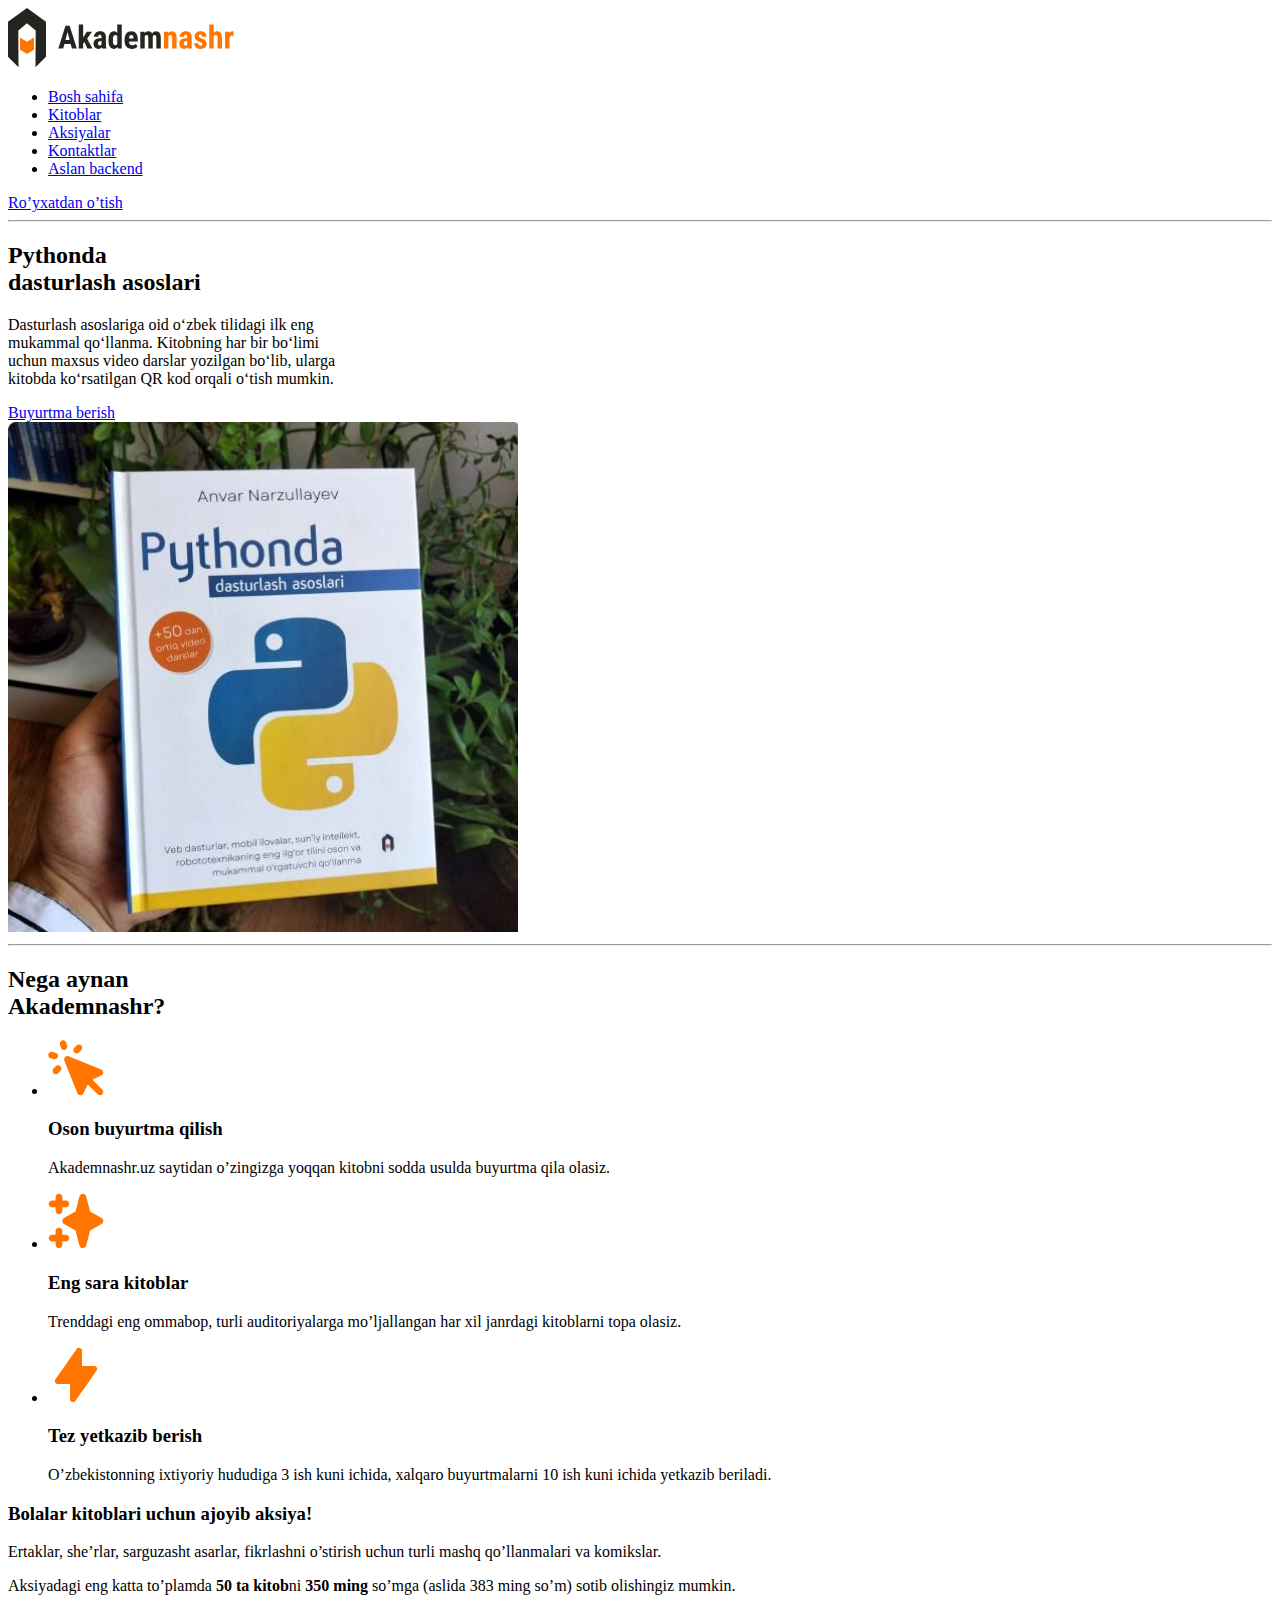
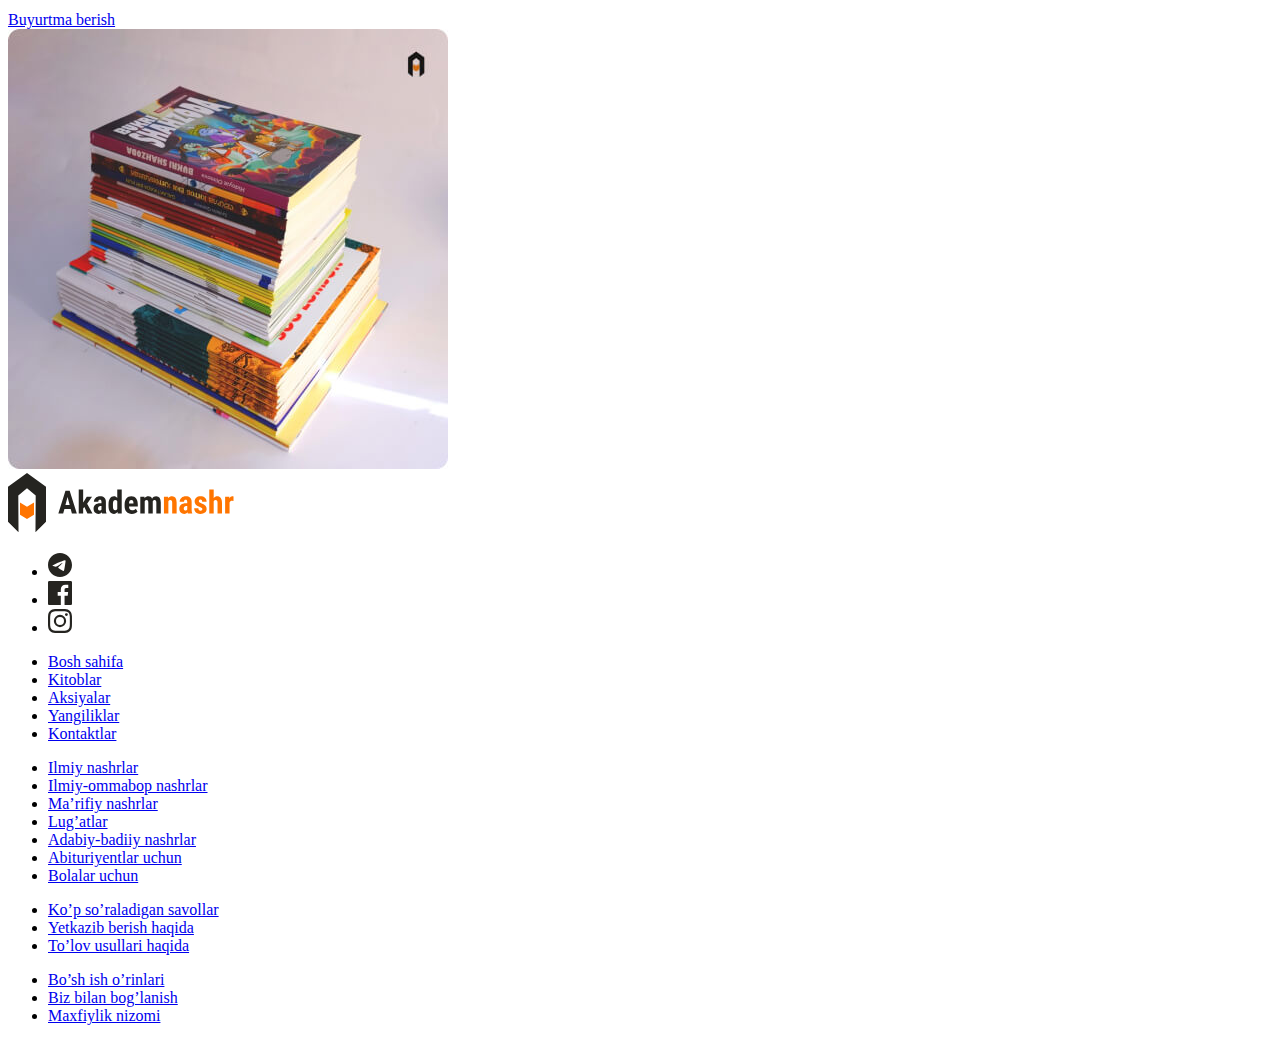
==== index.html @ b96b173d "Update index.html" ====
<!DOCTYPE html>
<html lang="en">

<head>
    <meta charset="utf-8">
    <meta name="viewport" content="width=device-width, initial-scale=1.0">
    <title>Akadem Nashr sayt</title>
</head>

<body>
    <!-- SITE HEADER -->
    <header>
        <a href="index.html">
            <img src="img/logo.svg" alt="Akadem nashr logosi" width="227" height="60">
            <!-- AKADEM NASHR LOGO RASMI -->
        </a>
        <nav>
            <ul>
                <li><a href="#">Bosh sahifa</a></li>
                <li><a href="#">Kitoblar</a></li>
                <li><a href="#">Aksiyalar</a></li>
                <li><a href="#">Kontaktlar</a></li>
                 <li><a href="#">Aslan backend</a></li>
            </ul>
        </nav>
        <a href="#">Ro’yxatdan o’tish</a>

        <hr>
    </header>

    <main>
        <section>
            <!-- HERO -->
            <div>
                <h2>Pythonda <br>dasturlash asoslari</h2>
                <p>
                    Dasturlash asoslariga oid o‘zbek tilidagi ilk eng <br>
                    mukammal qo‘llanma. Kitobning har bir bo‘limi <br>
                    uchun maxsus video darslar yozilgan bo‘lib, ularga <br>
                    kitobda ko‘rsatilgan QR kod orqali o‘tish mumkin.
                </p>
                <a href="#">Buyurtma berish</a>
            </div>

            <!-- PYTHON BO'YICHA KITOB RASMI -->
            <img src="./img/python-book.jpg" alt="Qo'lda ushlab turilgan python dasturlash kitobi" width="510"
                height="510" srcset="./img/python-book.jpg 1x, ./img/python-book@2x.jpg 2x">
        </section>
        <section>
            <!-- FEATURES -->
            <hr>
            <h2>Nega aynan <br>Akademnashr?</h2>
            <ul>
                <li>
                    <!-- FEATURES RASMI -->
                    <img src="./img/Icon.svg" alt="" width="56" height="56">
                    <h3>Oson buyurtma qilish</h3>
                    <p>
                        Akademnashr.uz saytidan o’zingizga yoqqan kitobni sodda usulda
                        buyurtma qila olasiz.
                    </p>
                </li>
                <li>
                    <!-- FEATURES RASMI -->
                    <img src="./img/Icon-1.svg" alt="" width="56" height="56">
                    <h3>Eng sara kitoblar</h3>
                    <p>
                        Trenddagi eng ommabop, turli auditoriyalarga mo’ljallangan har xil
                        janrdagi kitoblarni topa olasiz.
                    </p>
                </li>
                <li>
                    <!-- FEATURES RASMI -->
                    <img src="./img/Icon-2.svg" alt="" width="56" height="56">
                    <h3>Tez yetkazib berish</h3>
                    <p>
                        O’zbekistonning ixtiyoriy hududiga 3 ish kuni ichida, xalqaro
                        buyurtmalarni 10 ish kuni ichida yetkazib beriladi.
                    </p>
                </li>
            </ul>
        </section>

        <section>
            <div>
                <!-- AKSIYA -->
                <h3>Bolalar kitoblari uchun ajoyib aksiya!</h3>
                <p>
                    Ertaklar, she’rlar, sarguzasht asarlar, fikrlashni o’stirish uchun
                    turli mashq qo’llanmalari va komikslar.
                </p>
                <p>
                    Aksiyadagi eng katta to’plamda <strong>50 ta kitob</strong>ni
                    <strong>350 ming</strong> so’mga (aslida 383 ming so’m) sotib
                    olishingiz mumkin.
                </p>
                <a href="#">Buyurtma berish</a>
            </div>
            <!-- AKSIYADAGI KITOBLAR TO'PLAMI RASMI -->
            <img src="img/sale-img.jpg" alt="Kitoblar" width="440" height="440"
                srcset="img/sale-img.jpg 1x, img/sale-img@2x.jpg 2x">
        </section>
    </main>

    <footer>
        <!-- SITE FOOTER -->
        <div>
            <a href="index.html">
                <!-- AKADEMNASHR LOGO RASMI -->
                <img src="img/logo.svg" alt="logo" width="227" height="60">
            </a>
            <ul>
                <!-- IJTIMOIY TARMOQLAR -->
                <li>
                    <a href="https://t.me/Akademnashr" target="_blank"><svg xmlns="http://www.w3.org/2000/svg"
                            width="24" height="24" fill="none">
                            <path fill="#252420" d="M12 0C5.376 0 0 5.376 0 12s5.376 12 12 12 12-5.376 12-12S18.624 0 12 0Zm5.568 8.16c-.18 1.896-.96 6.504-1.356 8.628-.168.9-.504 1.2-.816 1.236-.696.06-1.224-.456-1.896-.9-1.056-.696-1.656-1.128-2.676-1.8-1.188-.78-.42-1.212.264-1.908.18-.18 3.252-2.976 3.312-3.228a.24.24 0 0 0-.06-.216c-.072-.06-.168-.036-.252-.024-.108.024-1.788 1.14-5.064 3.348-.48.324-.912.492-1.296.48-.432-.012-1.248-.24-1.86-.444-.756-.24-1.344-.372-1.296-.792.024-.216.324-.432.888-.66 3.504-1.524 5.832-2.532 6.996-3.012 3.336-1.392 4.02-1.632 4.476-1.632.096 0
                 .324.024.468.144.12.096.156.228.168.324-.012.072.012.288 0 .456Z" />
                        </svg></a>
                </li>
                <li>
                    <a href="https://www.facebook.com/Akademnashr" target="_blank"><svg
                            xmlns="http://www.w3.org/2000/svg" width="24" height="24" fill="none">
                            <path fill="#252420"
                                d="M22.675 0H1.325C.593 0 0 .593 0 1.325v21.351C0 23.407.593 24 1.325 24H12.82v-9.294H9.692v-3.622h3.128V8.413c0-3.1 1.893-4.788 4.659-4.788 1.325 0 2.463.099 2.795.143v3.24l-1.918.001c-1.504 0-1.795.715-1.795 1.763v2.313h3.587l-.467 3.622h-3.12V24h6.116c.73 0 1.323-.593 1.323-1.325V1.325C24 .593 23.407 0 22.675 0Z" />
                        </svg></a>
                </li>
                <li>
                    <a href="https://www.instagram.com/Akademnashr/?hl=en" target="_blank"><svg
                            xmlns="http://www.w3.org/2000/svg" width="24" height="24" fill="none">
                            <path fill="#252420" fill-rule="evenodd"
                                d="M12 0C8.741 0 8.333.014 7.053.072 2.695.272.273 2.69.073 7.052.014 8.333 0 8.741 0 12c0 3.259.014 3.668.072 4.948.2 4.358 2.618 6.78 6.98 6.98C8.333 23.986 8.741 24 12 24c3.259 0 3.668-.014 4.948-.072 4.354-.2 6.782-2.618 6.979-6.98.059-1.28.073-1.689.073-4.948 0-3.259-.014-3.667-.072-4.947-.196-4.354-2.617-6.78-6.979-6.98C15.668.014 15.259 0 12 0Zm0 2.163c3.204 0 3.584.012 4.85.07 3.252.148 4.771 1.691 4.919 4.919.058 1.265.069 1.645.069 4.849 0 3.205-.012 3.584-.069 4.849-.149 3.225-1.664 4.771-4.919 4.919-1.266.058-1.644.07-4.85.07-3.204 0-3.584-.012-4.849-.07-3.26-.149-4.771-1.699-4.919-4.92-.058-1.265-.07-1.644-.07-4.849 0-3.204.013-3.583.07-4.849.149-3.227 1.664-4.771 4.919-4.919 1.266-.057 1.645-.069 4.849-.069ZM5.838 12a6.162 6.162 0 1 1 12.324 0 6.162 6.162 0 0 1-12.324 0ZM12 16a4 4 0 1 1 0-8 4 4 0 0 1 0 8Zm4.965-10.405a1.44 1.44 0 1 1 2.881.001 1.44 1.44 0 0 1-2.881-.001Z"
                                clip-rule="evenodd" />
                        </svg></a>
                </li>
            </ul>
        </div>
        <!-- LINKLAR -->
        <div>
            <ul>
                <li><a href="#">Bosh sahifa</a></li>
                <li><a href="#">Kitoblar</a></li>
                <li><a href="#">Aksiyalar</a></li>
                <li><a href="#">Yangiliklar</a></li>
                <li><a href="#">Kontaktlar</a></li>
            </ul>
            <ul>
                <li><a href="#">Ilmiy nashrlar</a></li>
                <li><a href="#">Ilmiy-ommabop nashrlar</a></li>
                <li><a href="#">Ma’rifiy nashrlar</a></li>
                <li><a href="#">Lug’atlar</a></li>
                <li><a href="#">Adabiy-badiiy nashrlar</a></li>
                <li><a href="#">Abituriyentlar uchun</a></li>
                <li><a href="#">Bolalar uchun</a></li>
            </ul>
            <ul>
                <li><a href="#">Ko’p so’raladigan savollar</a></li>
                <li><a href="#">Yetkazib berish haqida</a></li>
                <li><a href="#">To’lov usullari haqida</a></li>
            </ul>
            <ul>
                <li><a href="#">Bo’sh ish o’rinlari</a></li>
                <li><a href="#">Biz bilan bog’lanish</a></li>
                <li><a href="#">Maxfiylik nizomi</a></li>
            </ul>
        </div>
    </footer>
</body>

</html>
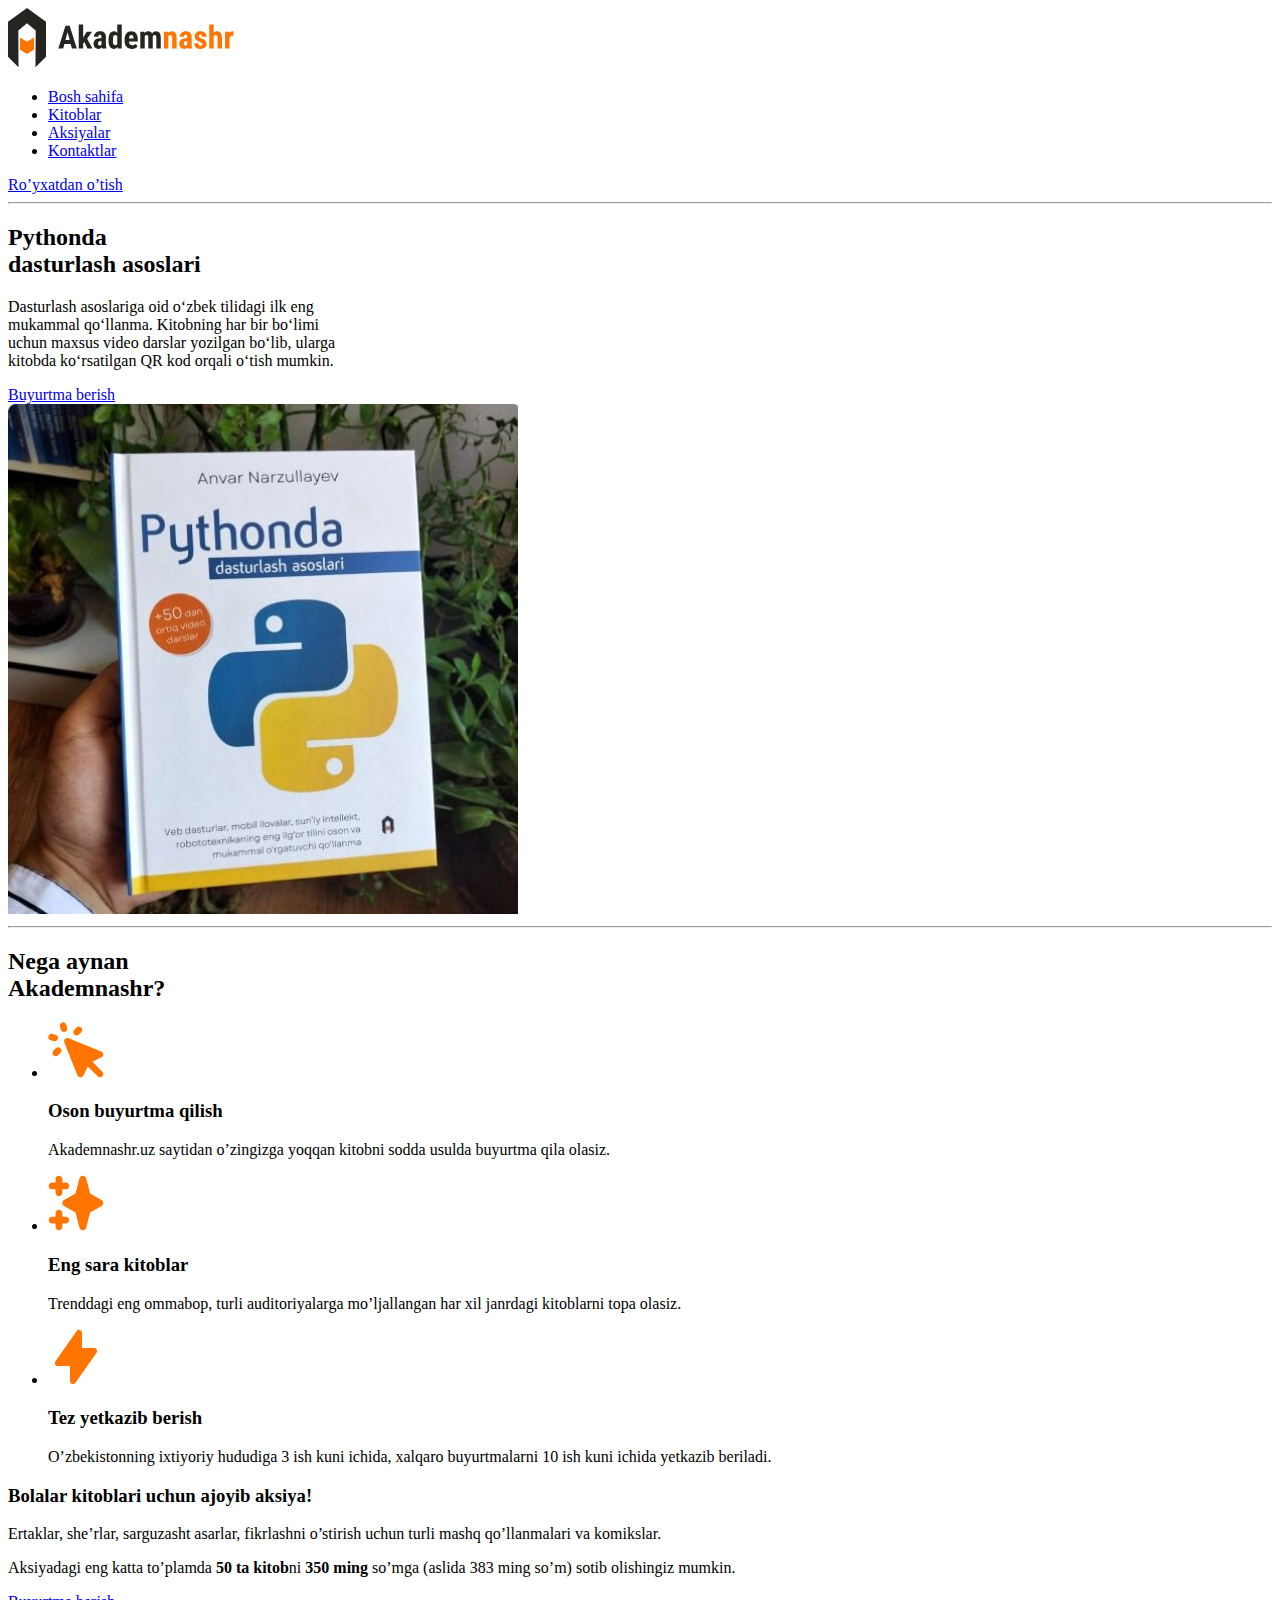
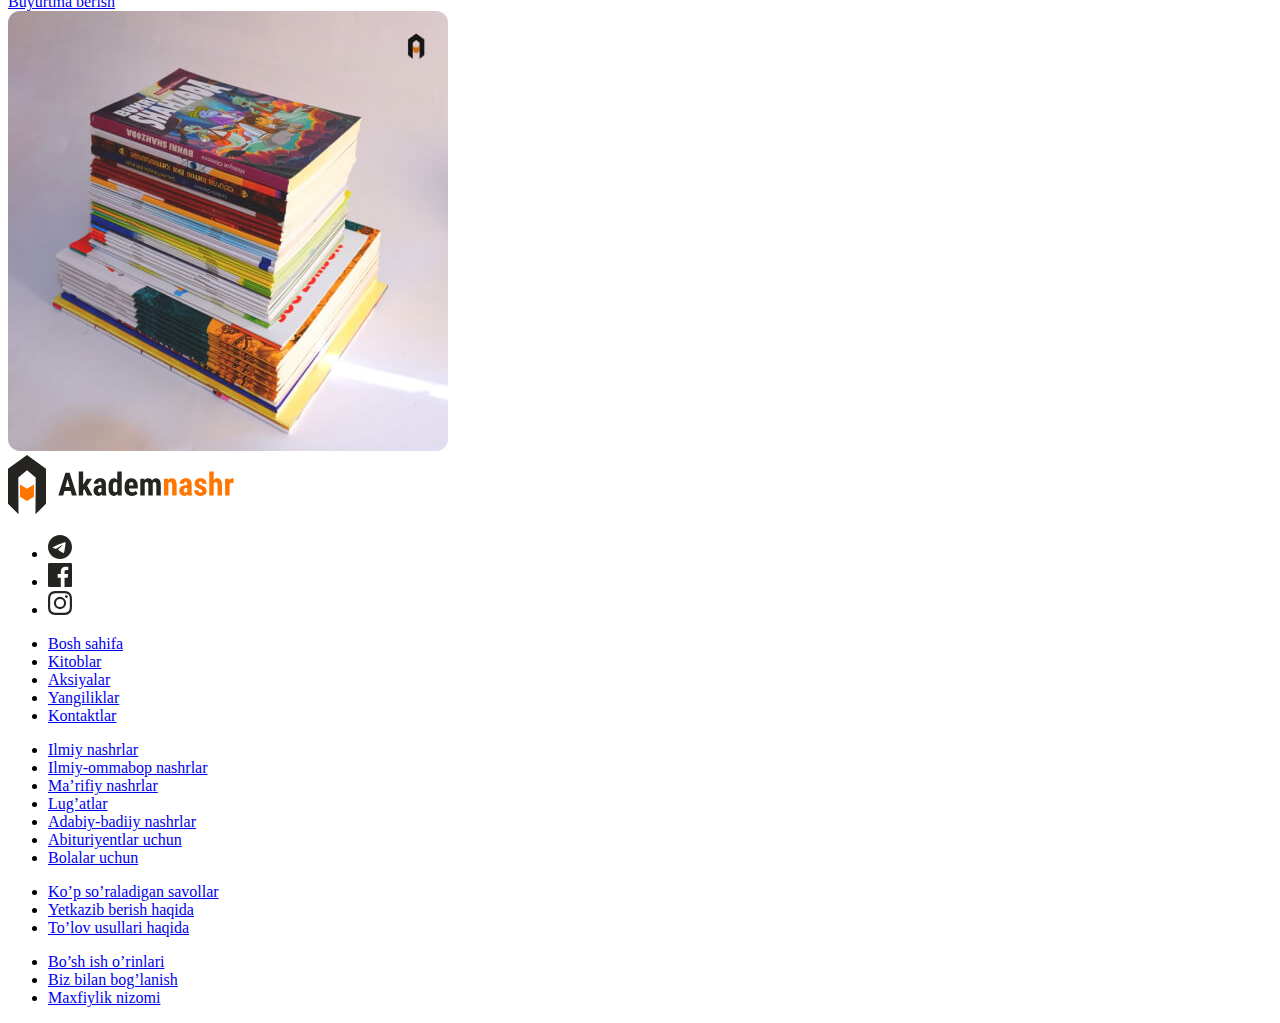
==== commit 7321e8e0: "Update index.html" ====
--- a/index.html
+++ b/index.html
@@ -20,7 +20,6 @@
                 <li><a href="#">Kitoblar</a></li>
                 <li><a href="#">Aksiyalar</a></li>
                 <li><a href="#">Kontaktlar</a></li>
-                 <li><a href="#">Aslan backend</a></li>
             </ul>
         </nav>
         <a href="#">Ro’yxatdan o’tish</a>
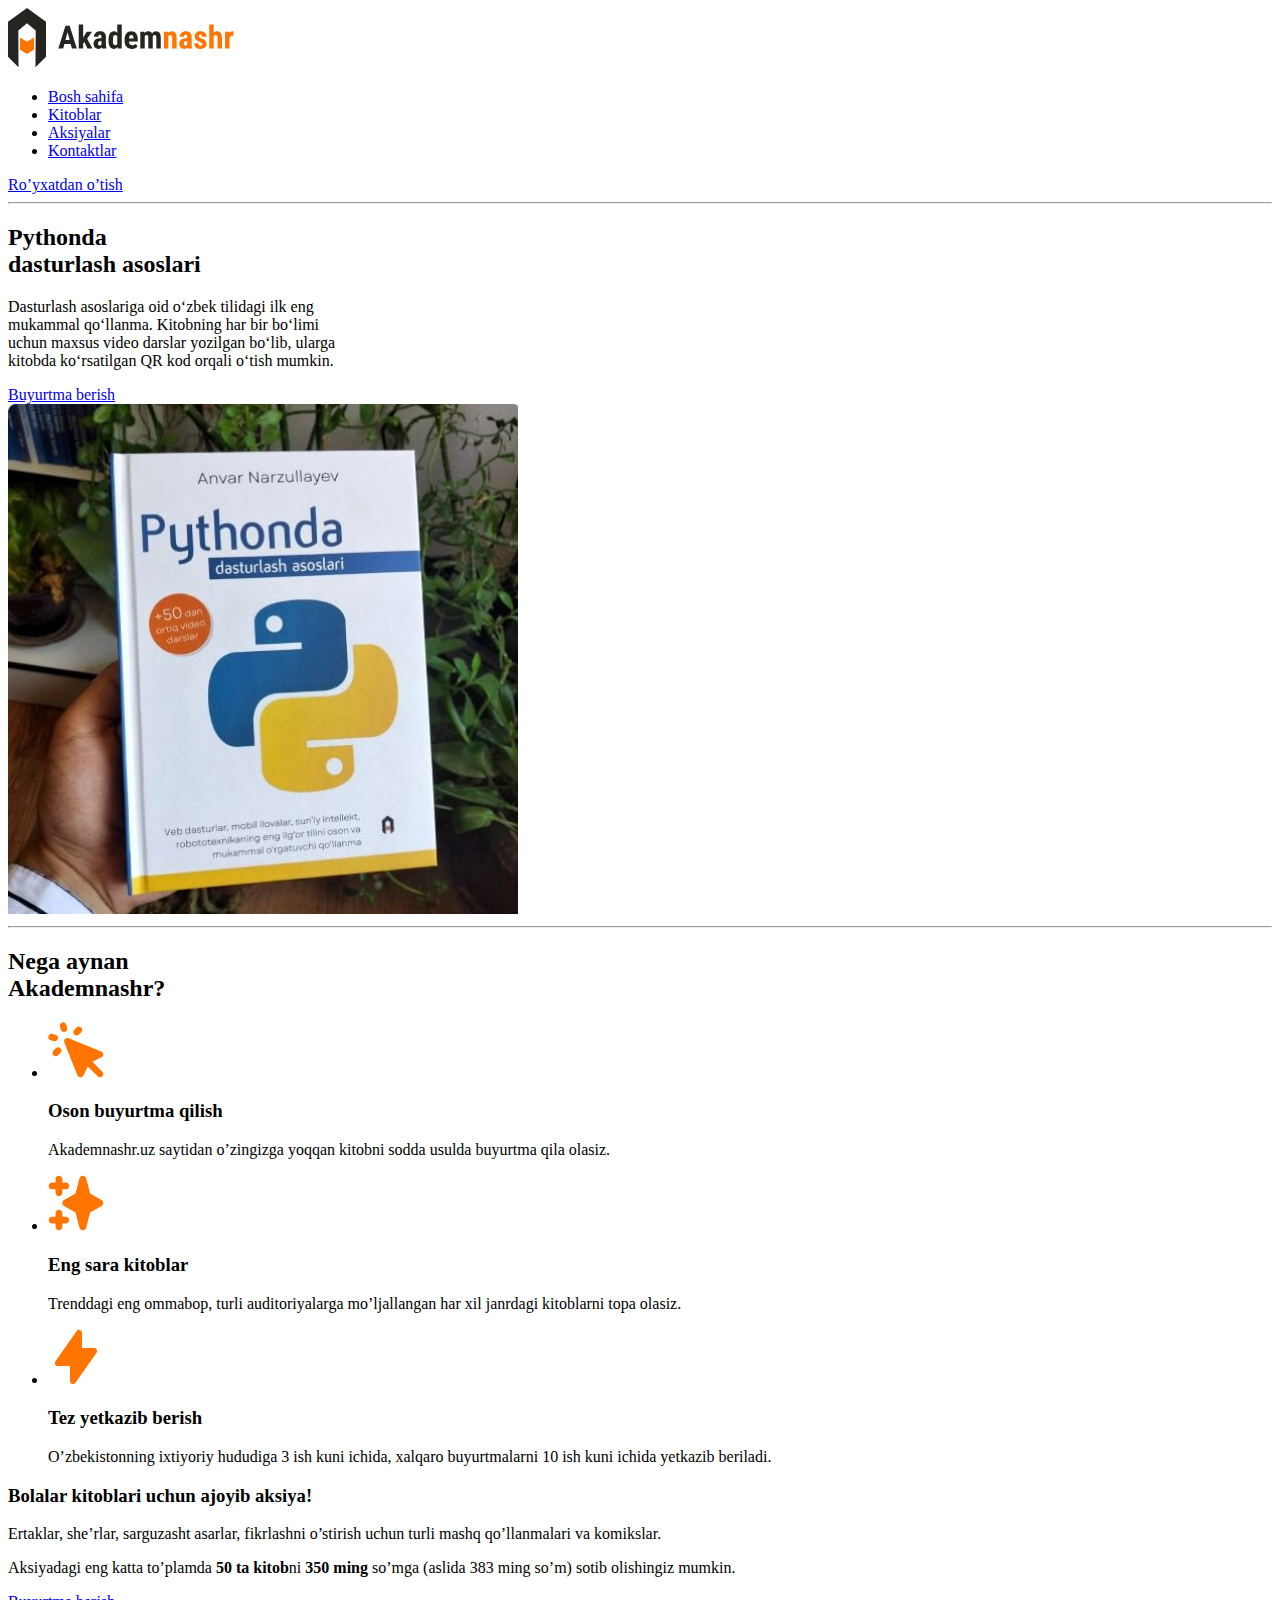
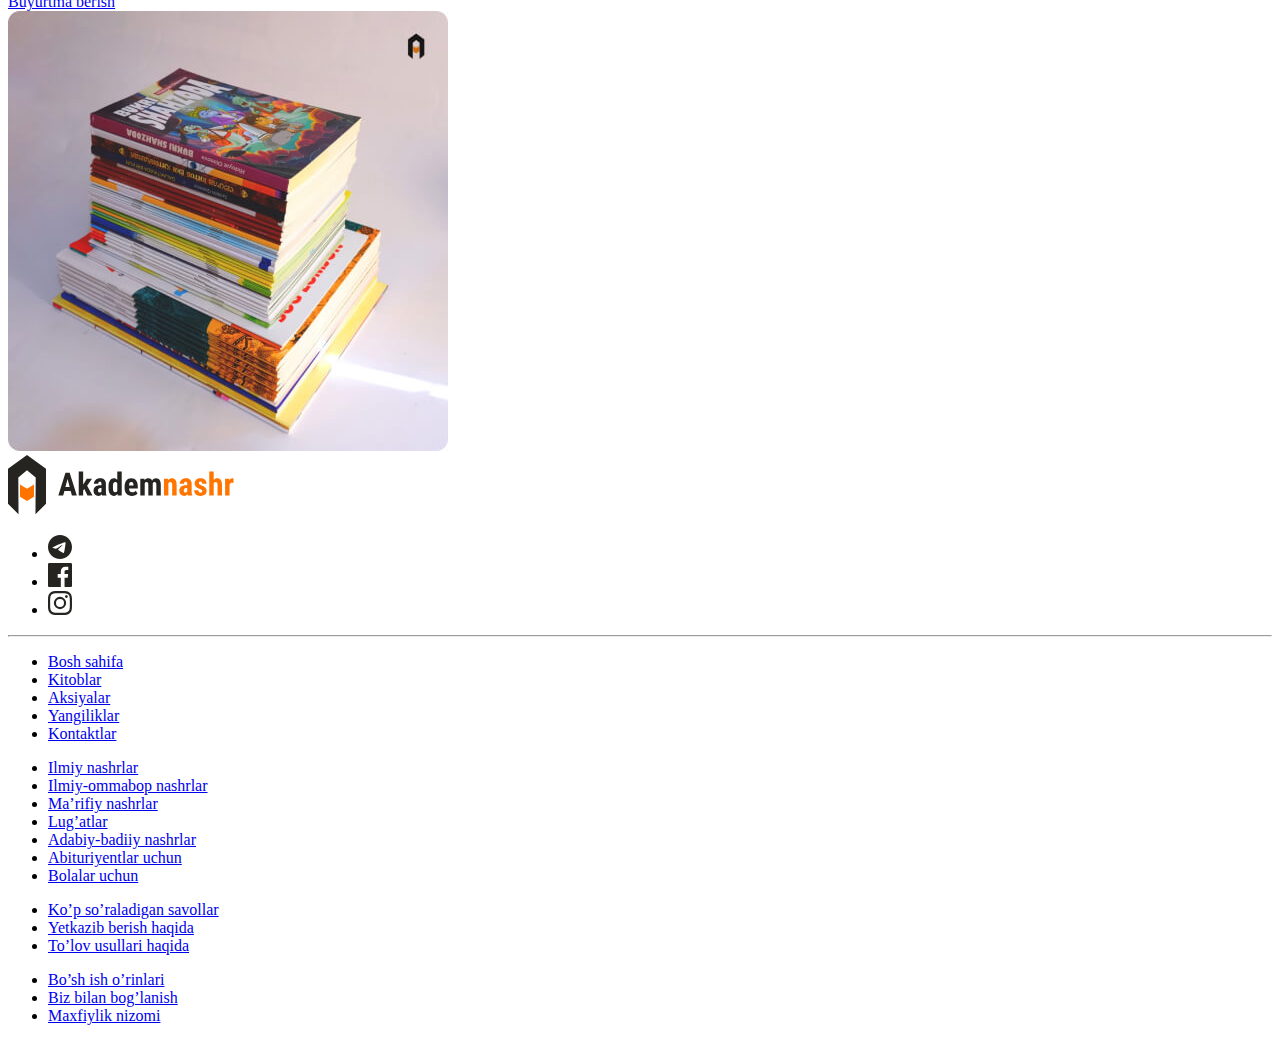
==== commit db7dc7c9: "Update index.html" ====
--- a/index.html
+++ b/index.html
@@ -5,74 +5,74 @@
     <meta charset="utf-8">
     <meta name="viewport" content="width=device-width, initial-scale=1.0">
     <title>Akadem Nashr sayt</title>
+    <link rel="stylesheet" href="css/style.css">
 </head>
 
 <body>
     <!-- SITE HEADER -->
-    <header>
+    <header class="site-headerS">
         <a href="index.html">
             <img src="img/logo.svg" alt="Akadem nashr logosi" width="227" height="60">
             <!-- AKADEM NASHR LOGO RASMI -->
         </a>
         <nav>
-            <ul>
-                <li><a href="#">Bosh sahifa</a></li>
-                <li><a href="#">Kitoblar</a></li>
-                <li><a href="#">Aksiyalar</a></li>
-                <li><a href="#">Kontaktlar</a></li>
+            <ul class="sitenav-list">
+                <li><a class="sitenav-link" href="#">Bosh sahifa</a></li>
+                <li><a class="sitenav-link" href="#">Kitoblar</a></li>
+                <li><a class="sitenav-link" href="#">Aksiyalar</a></li>
+                <li><a class="sitenav-link" href="#">Kontaktlar</a></li>
             </ul>
         </nav>
-        <a href="#">Ro’yxatdan o’tish</a>
-
-        <hr>
+        <a class="main-link" href="#">Ro’yxatdan o’tish</a>
     </header>
 
     <main>
-        <section>
+        <section class="hero">
             <!-- HERO -->
-            <div>
-                <h2>Pythonda <br>dasturlash asoslari</h2>
-                <p>
+            <div class="hero-kontent">
+                <hr class="orange-line">
+                <h2 class="hero-heading">Pythonda <br>dasturlash asoslari</h2>
+                <p class="hero-text">
                     Dasturlash asoslariga oid o‘zbek tilidagi ilk eng <br>
                     mukammal qo‘llanma. Kitobning har bir bo‘limi <br>
                     uchun maxsus video darslar yozilgan bo‘lib, ularga <br>
                     kitobda ko‘rsatilgan QR kod orqali o‘tish mumkin.
                 </p>
-                <a href="#">Buyurtma berish</a>
+                <a class="main-link" href="#">Buyurtma berish</a>
             </div>
 
             <!-- PYTHON BO'YICHA KITOB RASMI -->
-            <img src="./img/python-book.jpg" alt="Qo'lda ushlab turilgan python dasturlash kitobi" width="510"
-                height="510" srcset="./img/python-book.jpg 1x, ./img/python-book@2x.jpg 2x">
+            <img class="hero-img" src="./img/python-book.jpg" alt="Qo'lda ushlab turilgan python dasturlash kitobi"
+                width="510" height="510" srcset="./img/python-book.jpg 1x, ./img/python-book@2x.jpg 2x">
         </section>
-        <section>
+        <section class="features">
             <!-- FEATURES -->
-            <hr>
-            <h2>Nega aynan <br>Akademnashr?</h2>
+            <hr class="orange-line">
+            <h2 class="features-heading">Nega aynan <br>Akademnashr?</h2>
             <ul>
-                <li>
+                <li class="feature">
                     <!-- FEATURES RASMI -->
-                    <img src="./img/Icon.svg" alt="" width="56" height="56">
-                    <h3>Oson buyurtma qilish</h3>
-                    <p>
+                    <div class="feature-icon-wrapper"><img src="./img/Icon.svg" alt="" width="56" height="56"></div>
+                    <h3 class="features-title">Oson buyurtma qilish</h3>
+                    <p class="features-text">
                         Akademnashr.uz saytidan o’zingizga yoqqan kitobni sodda usulda
                         buyurtma qila olasiz.
                     </p>
                 </li>
-                <li>
+                <li class="feature">
                     <!-- FEATURES RASMI -->
-                    <img src="./img/Icon-1.svg" alt="" width="56" height="56">
-                    <h3>Eng sara kitoblar</h3>
-                    <p>
+                    <div class="feature-icon-wrapper"><img src="./img/Icon-1.svg" alt="" width="56" height="56"></div>
+                    <h3 class="features-title">Eng sara kitoblar</h3>
+                    <p class="features-text">
                         Trenddagi eng ommabop, turli auditoriyalarga mo’ljallangan har xil
                         janrdagi kitoblarni topa olasiz.
                     </p>
                 </li>
-                <li>
+                <li class="feature">
                     <!-- FEATURES RASMI -->
-                    <img src="./img/Icon-2.svg" alt="" width="56" height="56">
-                    <h3>Tez yetkazib berish</h3>
-                    <p>
+                    <div class="feature-icon-wrapper"><img src="./img/Icon-2.svg" alt="" width="56" height="56"></div>
+                    <h3 class="features-title">Tez yetkazib berish</h3>
+                    <p class="features-text">
                         O’zbekistonning ixtiyoriy hududiga 3 ish kuni ichida, xalqaro
                         buyurtmalarni 10 ish kuni ichida yetkazib beriladi.
                     </p>
@@ -80,28 +80,28 @@
             </ul>
         </section>
 
-        <section>
-            <div>
+        <section class="promo">
+            <div class="promo-content">
                 <!-- AKSIYA -->
-                <h3>Bolalar kitoblari uchun ajoyib aksiya!</h3>
-                <p>
+                <h3 class="promo-heading">Bolalar kitoblari uchun ajoyib aksiya!</h3>
+                <p class="promo-text">
                     Ertaklar, she’rlar, sarguzasht asarlar, fikrlashni o’stirish uchun
                     turli mashq qo’llanmalari va komikslar.
                 </p>
-                <p>
-                    Aksiyadagi eng katta to’plamda <strong>50 ta kitob</strong>ni
-                    <strong>350 ming</strong> so’mga (aslida 383 ming so’m) sotib
+                <p class="promo-text">
+                    Aksiyadagi eng katta to’plamda <strong class="promo-highlight">50 ta kitob</strong>ni
+                    <strong class="promo-highlight">350 ming</strong> so’mga (aslida 383 ming so’m) sotib
                     olishingiz mumkin.
                 </p>
-                <a href="#">Buyurtma berish</a>
+                <a class="main-link" href="#">Buyurtma berish</a>
             </div>
             <!-- AKSIYADAGI KITOBLAR TO'PLAMI RASMI -->
-            <img src="img/sale-img.jpg" alt="Kitoblar" width="440" height="440"
+            <img class="promo-img" src="img/sale-img.jpg" alt="Kitoblar" width="440" height="440"
                 srcset="img/sale-img.jpg 1x, img/sale-img@2x.jpg 2x">
         </section>
     </main>
 
-    <footer>
+    <footer class="site-footer">
         <!-- SITE FOOTER -->
         <div>
             <a href="index.html">
@@ -134,16 +134,17 @@
                 </li>
             </ul>
         </div>
+        <hr class="site-footer-divider">
         <!-- LINKLAR -->
         <div>
-            <ul>
+            <ul class="site-footer-link-list">
                 <li><a href="#">Bosh sahifa</a></li>
                 <li><a href="#">Kitoblar</a></li>
                 <li><a href="#">Aksiyalar</a></li>
                 <li><a href="#">Yangiliklar</a></li>
                 <li><a href="#">Kontaktlar</a></li>
             </ul>
-            <ul>
+            <ul class="site-footer-link-list">
                 <li><a href="#">Ilmiy nashrlar</a></li>
                 <li><a href="#">Ilmiy-ommabop nashrlar</a></li>
                 <li><a href="#">Ma’rifiy nashrlar</a></li>
@@ -152,12 +153,12 @@
                 <li><a href="#">Abituriyentlar uchun</a></li>
                 <li><a href="#">Bolalar uchun</a></li>
             </ul>
-            <ul>
+            <ul class="site-footer-link-list">
                 <li><a href="#">Ko’p so’raladigan savollar</a></li>
                 <li><a href="#">Yetkazib berish haqida</a></li>
                 <li><a href="#">To’lov usullari haqida</a></li>
             </ul>
-            <ul>
+            <ul class="site-footer-link-list">
                 <li><a href="#">Bo’sh ish o’rinlari</a></li>
                 <li><a href="#">Biz bilan bog’lanish</a></li>
                 <li><a href="#">Maxfiylik nizomi</a></li>
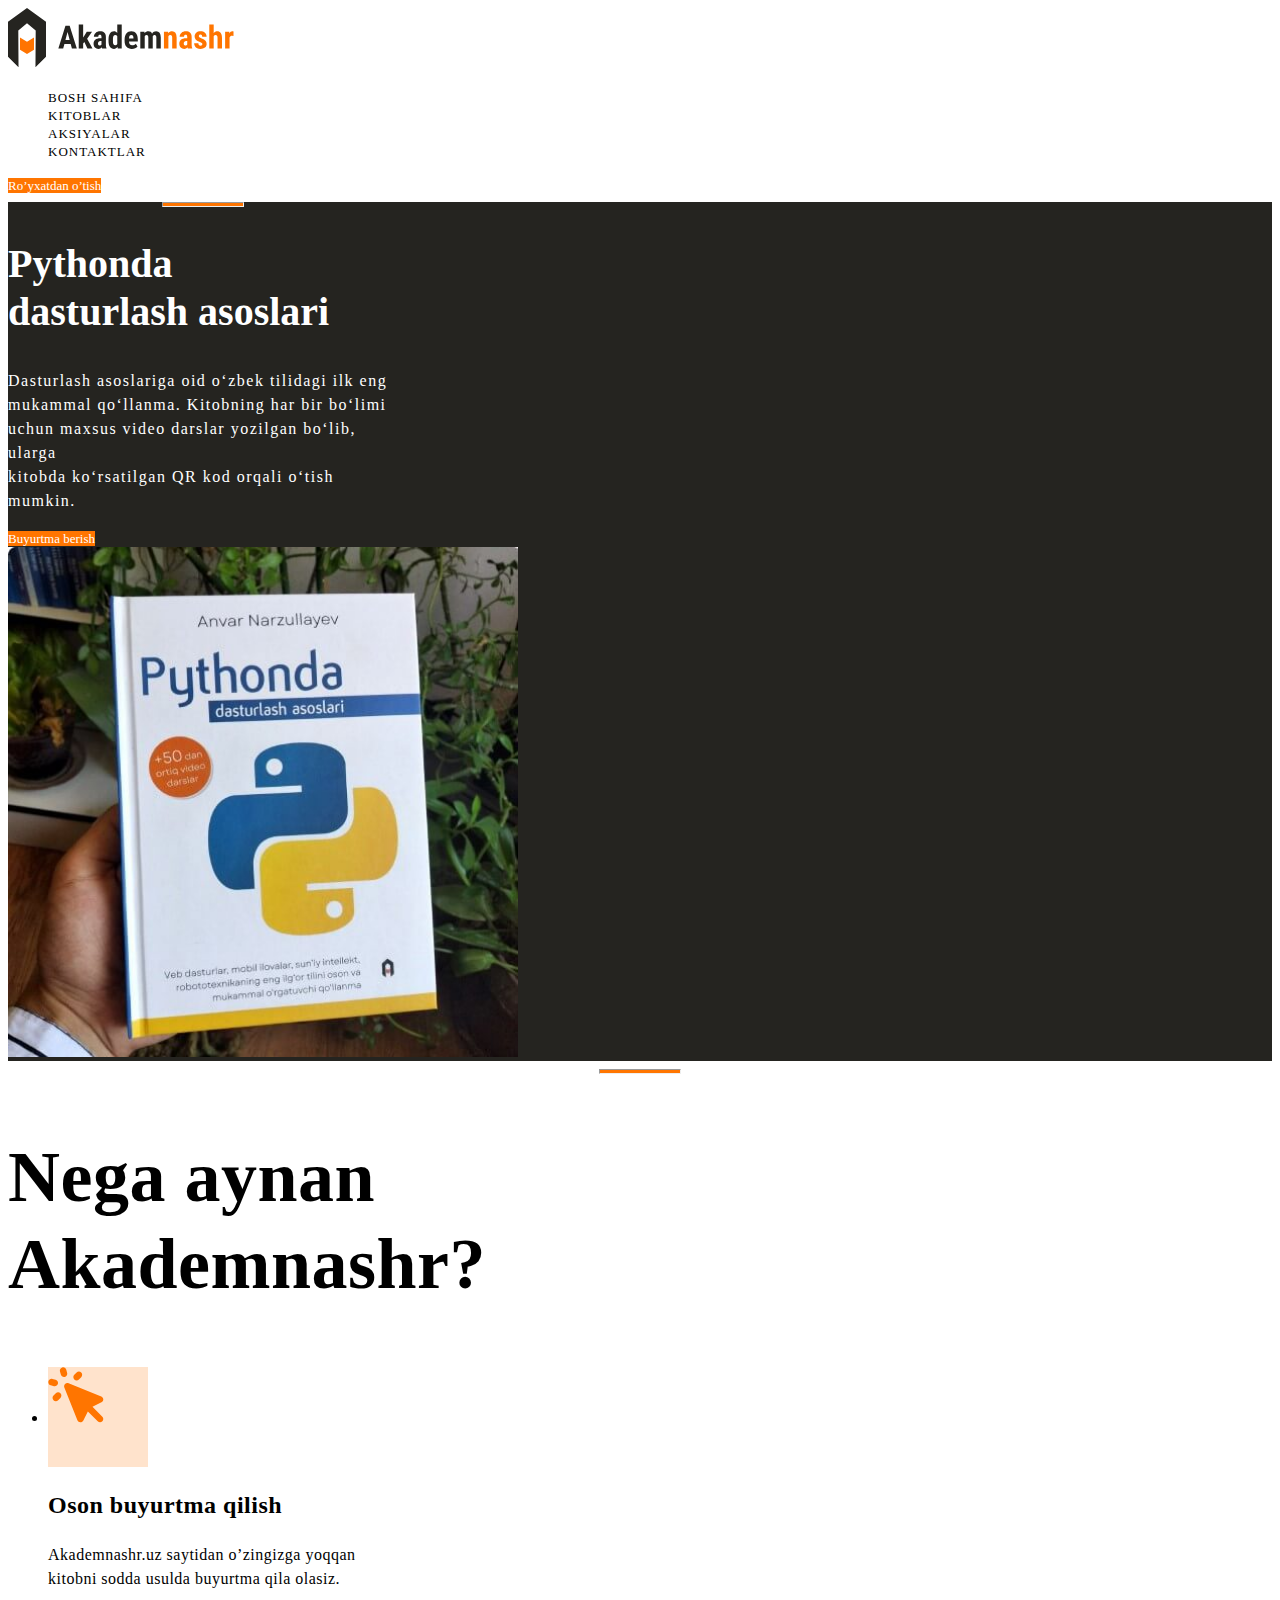
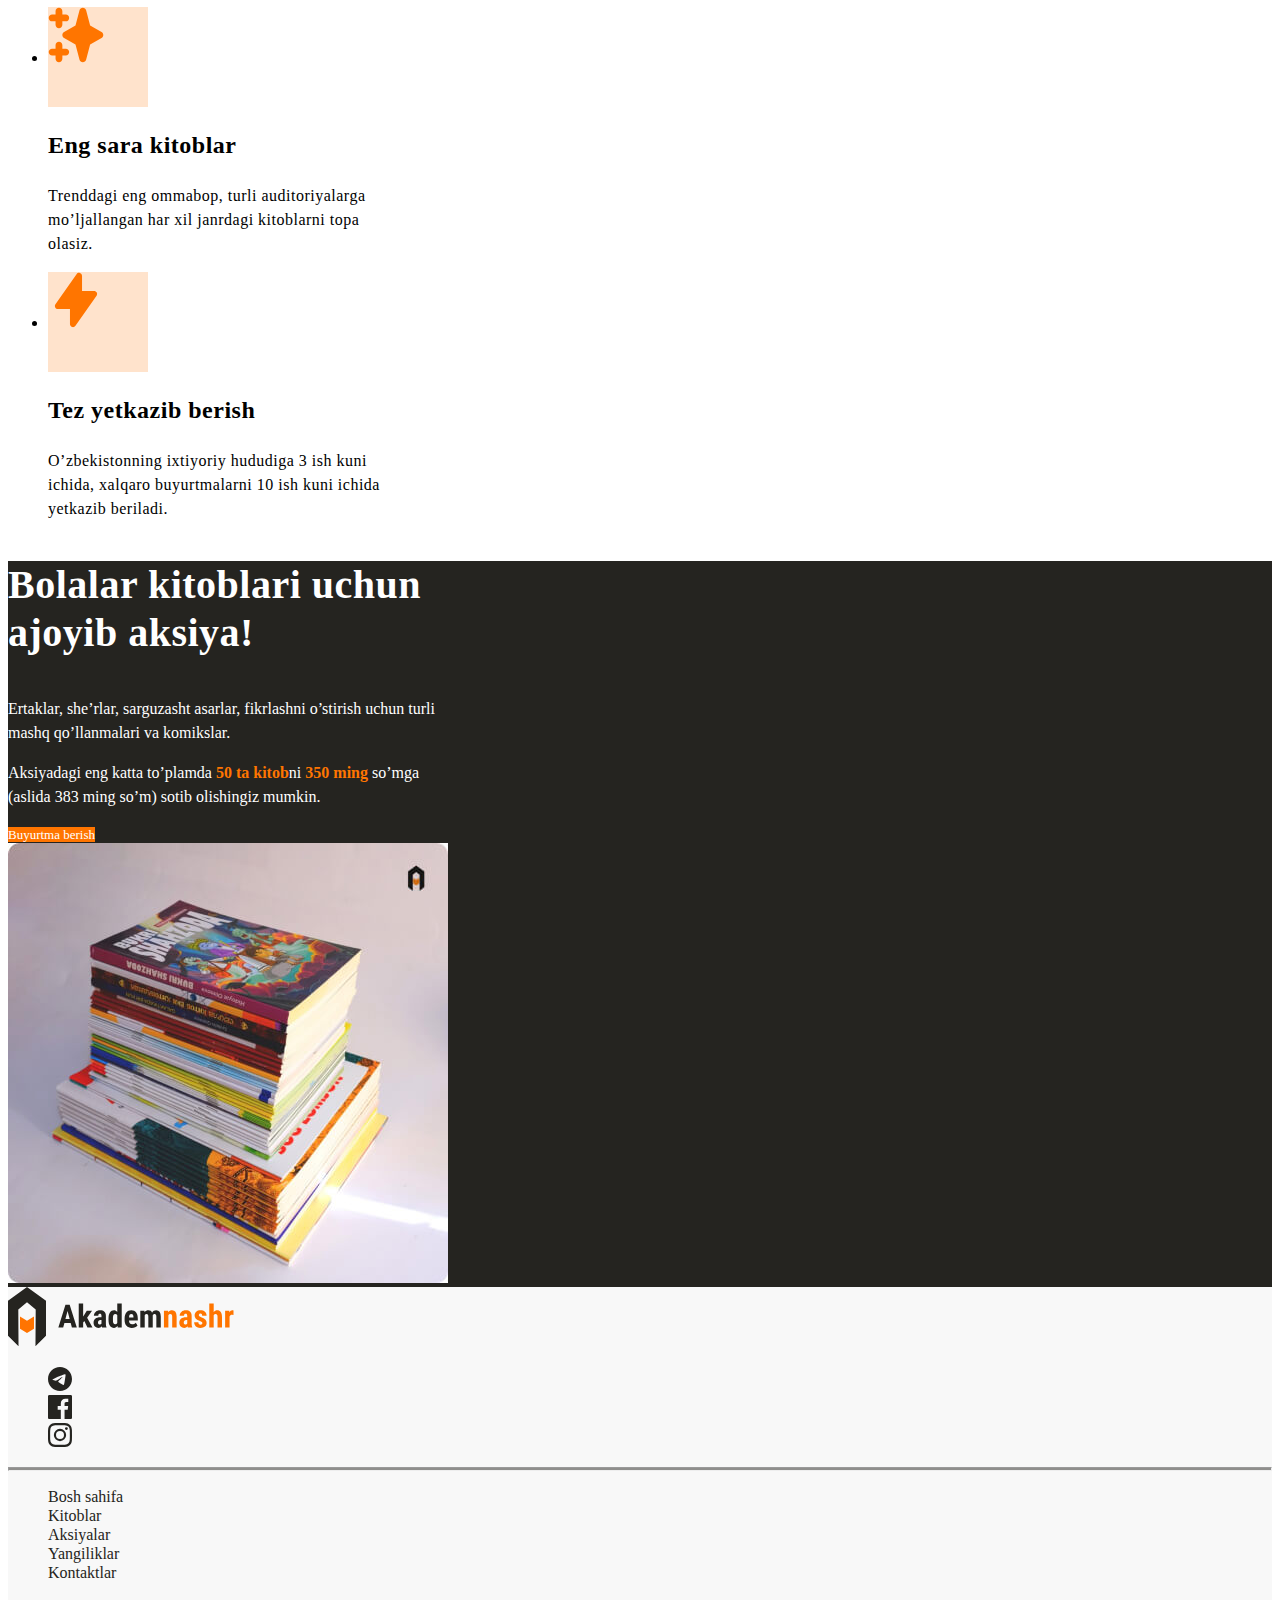
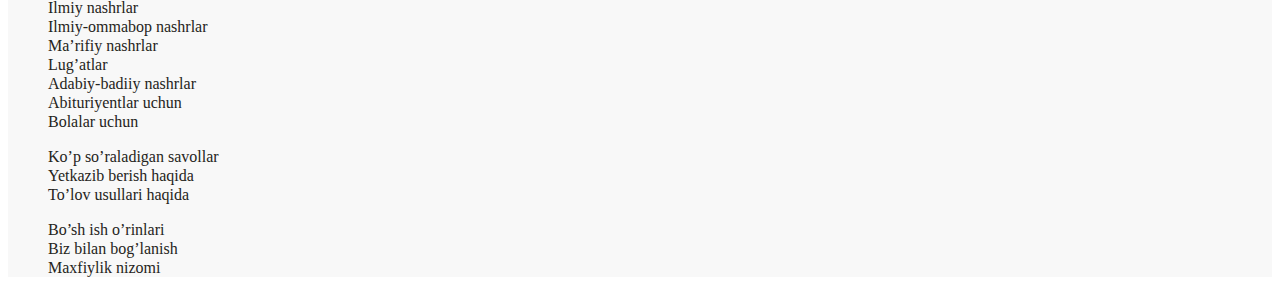
==== commit d80ef722: "Update index.html" ====
--- a/index.html
+++ b/index.html
@@ -5,6 +5,13 @@
     <meta charset="utf-8">
     <meta name="viewport" content="width=device-width, initial-scale=1.0">
     <title>Akadem Nashr sayt</title>
+    <!-- Font style -->
+    <link rel="preconnect" href="https://fonts.googleapis.com">
+    <link rel="preconnect" href="https://fonts.gstatic.com" crossorigin>
+    <link
+        href="https://fonts.googleapis.com/css2?family=Roboto+Condensed:ital,wght@0,100..900;1,100..900&family=Roboto:ital,wght@0,100;0,300;0,400;0,500;0,700;0,900;1,100;1,300;1,400;1,500;1,700;1,900&display=swap"
+        rel="stylesheet">
+    <!-- Css style -->
     <link rel="stylesheet" href="css/style.css">
 </head>
 
--- a/css/style.css
+++ b/css/style.css
@@ -0,0 +1,127 @@
+.site-header {
+  background-color: #fff;
+}
+.sitenav-list{
+  list-style: none;
+}
+.sitenav-link {
+  font-weight: 500;
+  font-size: 13px;
+  line-height: 15px;
+  letter-spacing: 1px;
+  text-transform: uppercase;
+  text-decoration: none;
+  color: #000;
+}
+
+.main-link {
+  font-size: 13px;
+  line-height: 15px;
+  background-color: #ff7500;
+  color: #fff;
+  text-decoration: none;
+}
+.hero {
+  background-color: #252420;
+  color: #fff;
+}
+.hero-kontent {
+  width: 390px;
+}
+.hero-img {
+  width: 510px;
+  height: 510px;
+}
+.orange-line {
+  width: 80px;
+  height: 3px;
+  background-color: #ff7500;
+}
+.hero-heading {
+  font-weight: bold;
+  font-size: 40px;
+  line-height: 1.2;
+  letter-spacing: 0.5;
+}
+.hero-text {
+  font-size: 16px;
+  font-weight: 400;
+  line-height: 1.5;
+  letter-spacing: 1.5px;
+}
+.features-heading {
+  width: 440px;
+  font-size: 72px;
+  line-height: 1.2;
+  letter-spacing: 0.5px;
+}
+.feature {
+  width: 340px;
+}
+.features-title {
+  color: #000;
+  font-size: 24px;
+  font-weight: 700;
+  line-height: 1.2;
+  letter-spacing: 0.5px;
+}
+.features-text {
+  color: #000;
+  font-size: 16px;
+  font-weight: 400;
+  line-height: 1.5;
+  letter-spacing: 0.5px;
+}
+.feature-icon-wrapper {
+  width: 100px;
+  height: 100px;
+  background-color: rgba(255, 117, 0, 0.2);
+}
+
+.promo {
+  background-color: #252420;
+  color: #fff;
+}
+.promo-content {
+  width: 440px;
+}
+.promo-heading {
+  font-size: 40px;
+  font-weight: 700;
+  line-height: 48px;
+  letter-spacing: 0.5px;
+}
+
+.promo-text{
+font-size: 16px;
+font-weight: 400;
+line-height: 1.5;
+}
+.promo-highlight{
+  color: #ff7500;
+}
+.promo-img{
+  width:440px;
+  height: 440px;
+  object-fit: cover;
+}
+.site-footer{
+  background-color: #F8F8F8;
+}
+.site-footer ul{
+  list-style: none;
+}
+.site-footer-divider{
+  height: 2px;
+  background-color: rgba(37, 36, 32, 0.5);
+
+}
+.site-footer-link-list{
+  width: 224px;
+}
+.site-footer-link-list a{
+  text-decoration: none;
+  color: #252420;
+  font-size: 16px;
+  line-height: 19px;
+}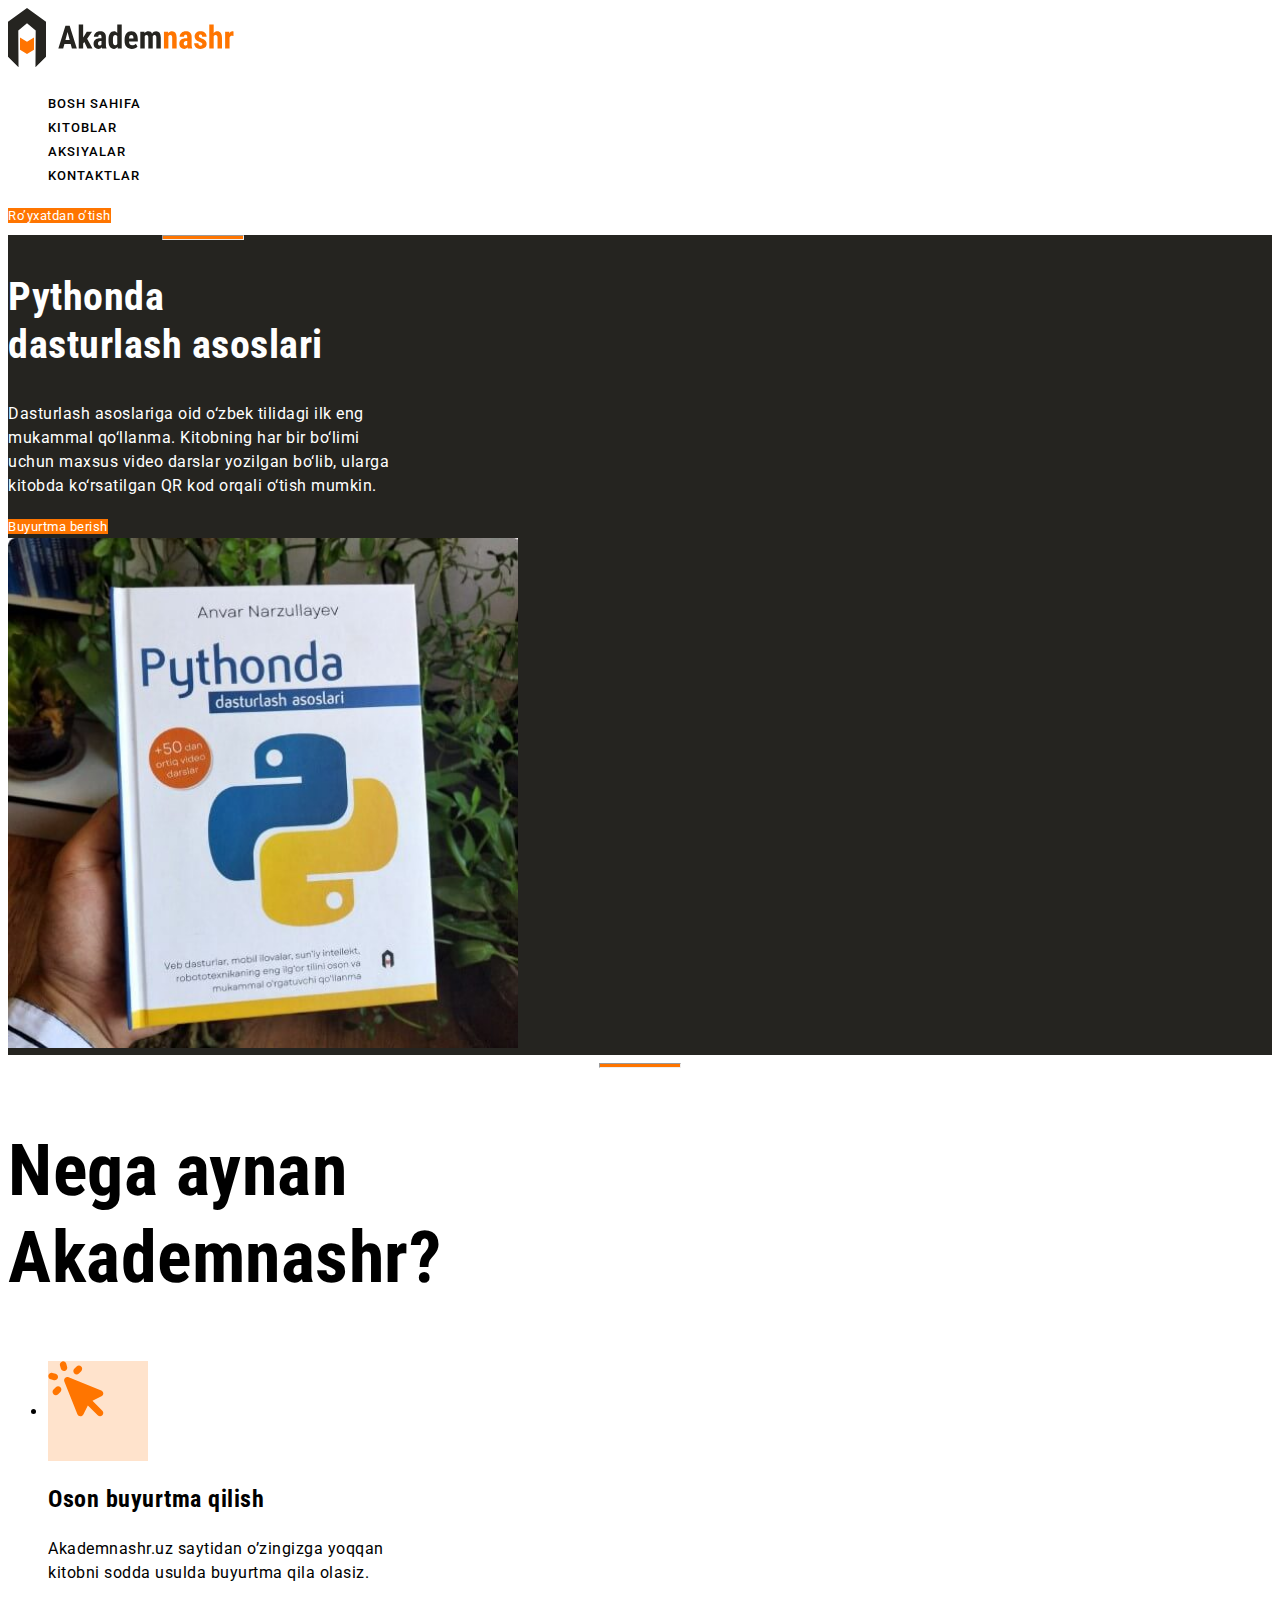
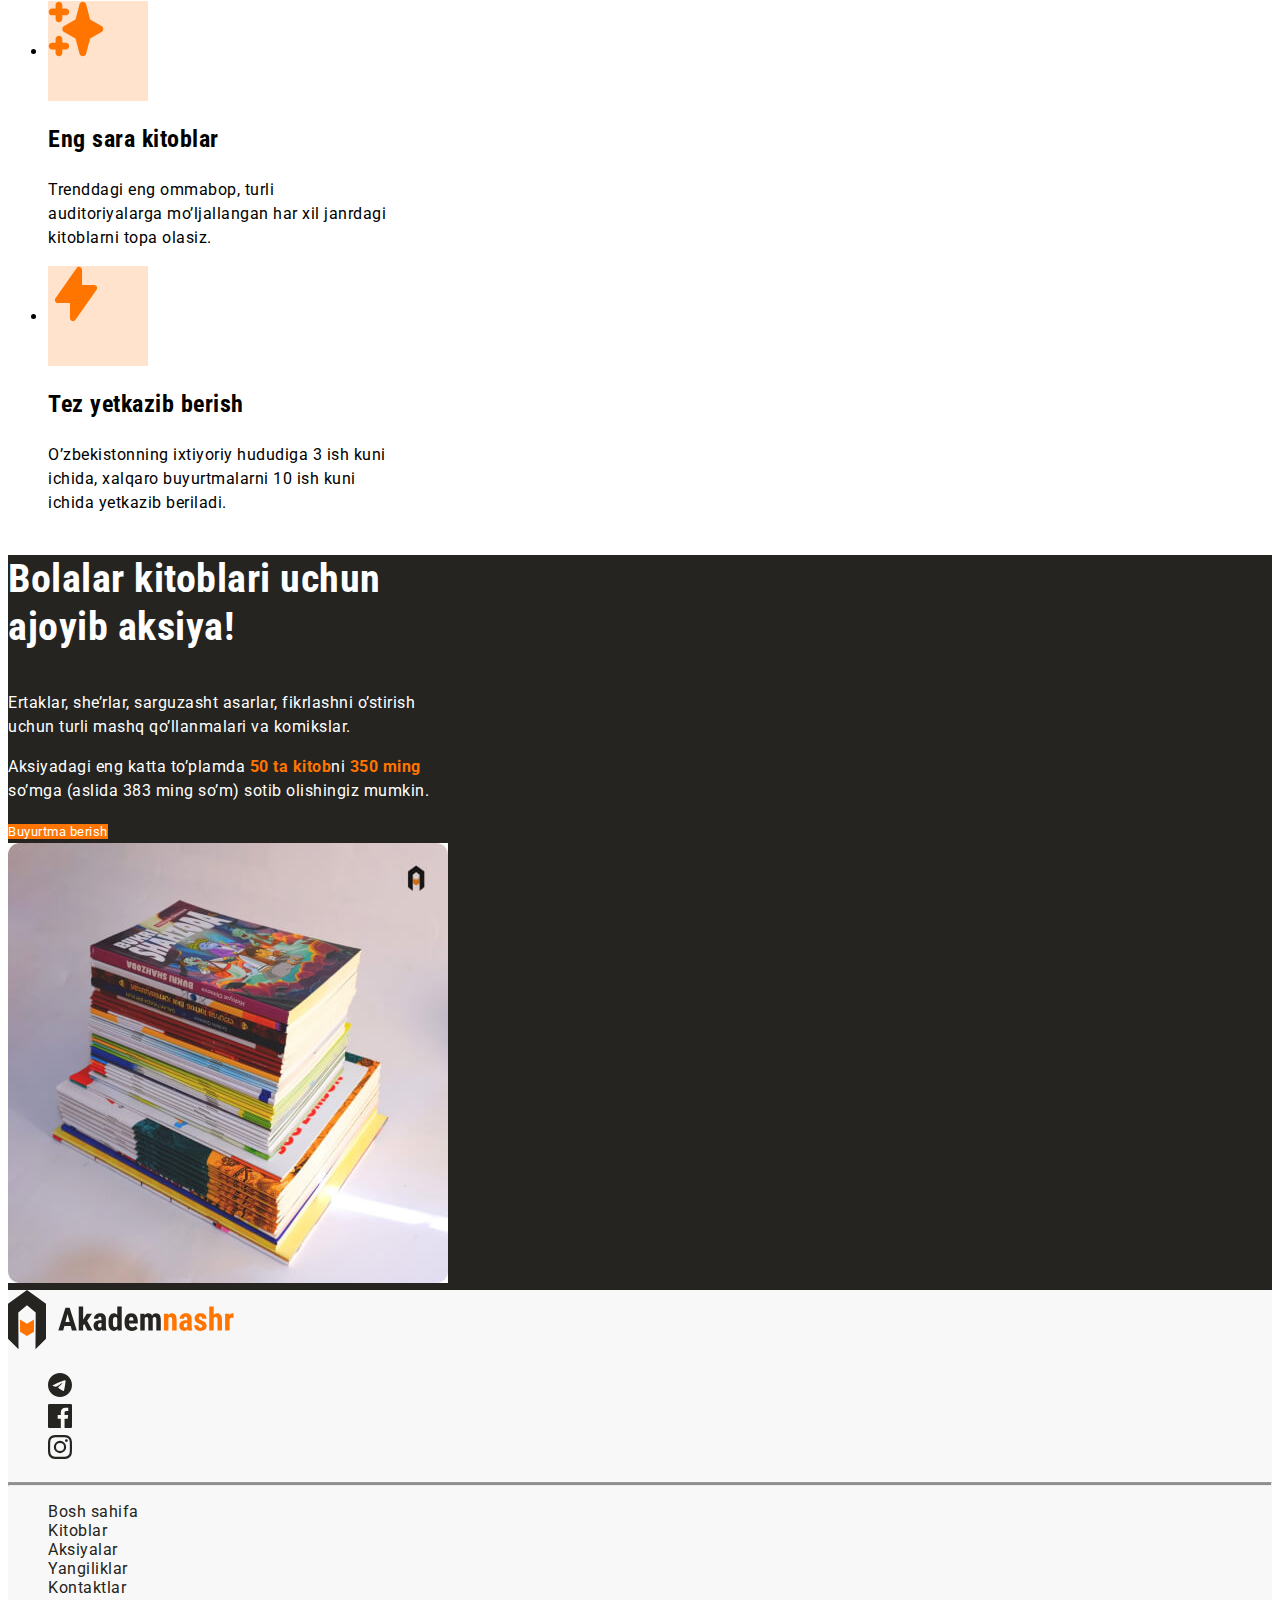
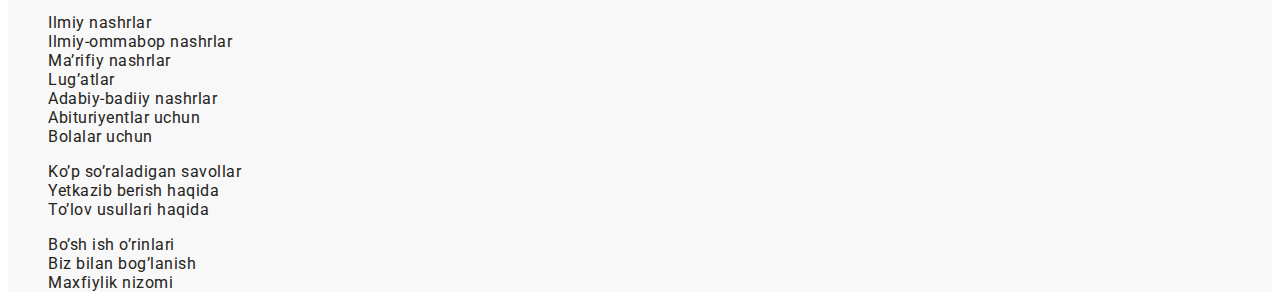
==== commit 4e813307: "Update index.html" ====
--- a/index.html
+++ b/index.html
@@ -17,20 +17,22 @@
 
 <body>
     <!-- SITE HEADER -->
-    <header class="site-headerS">
+    <header class="site-header">
         <a href="index.html">
             <img src="img/logo.svg" alt="Akadem nashr logosi" width="227" height="60">
             <!-- AKADEM NASHR LOGO RASMI -->
         </a>
-        <nav>
-            <ul class="sitenav-list">
-                <li><a class="sitenav-link" href="#">Bosh sahifa</a></li>
-                <li><a class="sitenav-link" href="#">Kitoblar</a></li>
-                <li><a class="sitenav-link" href="#">Aksiyalar</a></li>
-                <li><a class="sitenav-link" href="#">Kontaktlar</a></li>
-            </ul>
-        </nav>
-        <a class="main-link" href="#">Ro’yxatdan o’tish</a>
+        <div class="site-header-actions">
+            <nav>
+                <ul class="sitenav-list">
+                    <li><a class="sitenav-link" href="#">Bosh sahifa</a></li>
+                    <li><a class="sitenav-link" href="#">Kitoblar</a></li>
+                    <li><a class="sitenav-link" href="#">Aksiyalar</a></li>
+                    <li><a class="sitenav-link" href="#">Kontaktlar</a></li>
+                </ul>
+            </nav>
+            <a class="main-link" href="#">Ro’yxatdan o’tish</a>
+        </div>
     </header>
 
     <main>
@@ -56,7 +58,7 @@
             <!-- FEATURES -->
             <hr class="orange-line">
             <h2 class="features-heading">Nega aynan <br>Akademnashr?</h2>
-            <ul>
+            <ul class="feature-list">
                 <li class="feature">
                     <!-- FEATURES RASMI -->
                     <div class="feature-icon-wrapper"><img src="./img/Icon.svg" alt="" width="56" height="56"></div>
@@ -110,12 +112,12 @@
 
     <footer class="site-footer">
         <!-- SITE FOOTER -->
-        <div>
+        <div class="site-footer-top">
             <a href="index.html">
                 <!-- AKADEMNASHR LOGO RASMI -->
                 <img src="img/logo.svg" alt="logo" width="227" height="60">
             </a>
-            <ul>
+            <ul class="site-footer-social">
                 <!-- IJTIMOIY TARMOQLAR -->
                 <li>
                     <a href="https://t.me/Akademnashr" target="_blank"><svg xmlns="http://www.w3.org/2000/svg"
@@ -143,7 +145,7 @@
         </div>
         <hr class="site-footer-divider">
         <!-- LINKLAR -->
-        <div>
+        <div class="site-footer-bottom">
             <ul class="site-footer-link-list">
                 <li><a href="#">Bosh sahifa</a></li>
                 <li><a href="#">Kitoblar</a></li>
--- a/css/style.css
+++ b/css/style.css
@@ -1,3 +1,9 @@
+body{
+  font-family: "roboto" , "Arial" , sans-serif;
+  font-size: 16px;
+  line-height: 1.5;
+  letter-spacing: 0.5px;
+}
 .site-header {
   background-color: #fff;
 }
@@ -38,39 +44,35 @@
   background-color: #ff7500;
 }
 .hero-heading {
+  font-family:"Roboto Condensed","roboto","arial",sans-serif;
   font-weight: bold;
   font-size: 40px;
   line-height: 1.2;
-  letter-spacing: 0.5;
 }
 .hero-text {
   font-size: 16px;
   font-weight: 400;
-  line-height: 1.5;
-  letter-spacing: 1.5px;
+  line-height: 24px;
+  font-weight: 400;
 }
 .features-heading {
+  font-family: "Roboto Condensed","Robot","Arial",sans-serif;
   width: 440px;
   font-size: 72px;
   line-height: 1.2;
-  letter-spacing: 0.5px;
 }
 .feature {
   width: 340px;
 }
 .features-title {
+  font-family: "Roboto Condensed","Roboto","Arial",sans-serif;
   color: #000;
   font-size: 24px;
   font-weight: 700;
   line-height: 1.2;
-  letter-spacing: 0.5px;
 }
 .features-text {
   color: #000;
-  font-size: 16px;
-  font-weight: 400;
-  line-height: 1.5;
-  letter-spacing: 0.5px;
 }
 .feature-icon-wrapper {
   width: 100px;
@@ -86,17 +88,13 @@
   width: 440px;
 }
 .promo-heading {
+  font-family:"Roboto Condensed","roboto","arial",sans-serif;
   font-size: 40px;
   font-weight: 700;
   line-height: 48px;
-  letter-spacing: 0.5px;
 }
 
-.promo-text{
-font-size: 16px;
-font-weight: 400;
-line-height: 1.5;
-}
+
 .promo-highlight{
   color: #ff7500;
 }
@@ -118,10 +116,13 @@
 }
 .site-footer-link-list{
   width: 224px;
+  line-height: 19px;
 }
 .site-footer-link-list a{
   text-decoration: none;
   color: #252420;
-  font-size: 16px;
-  line-height: 19px;
-}+}
+
+
+/*roboto 400 500 700
+roboto condensed 700 */
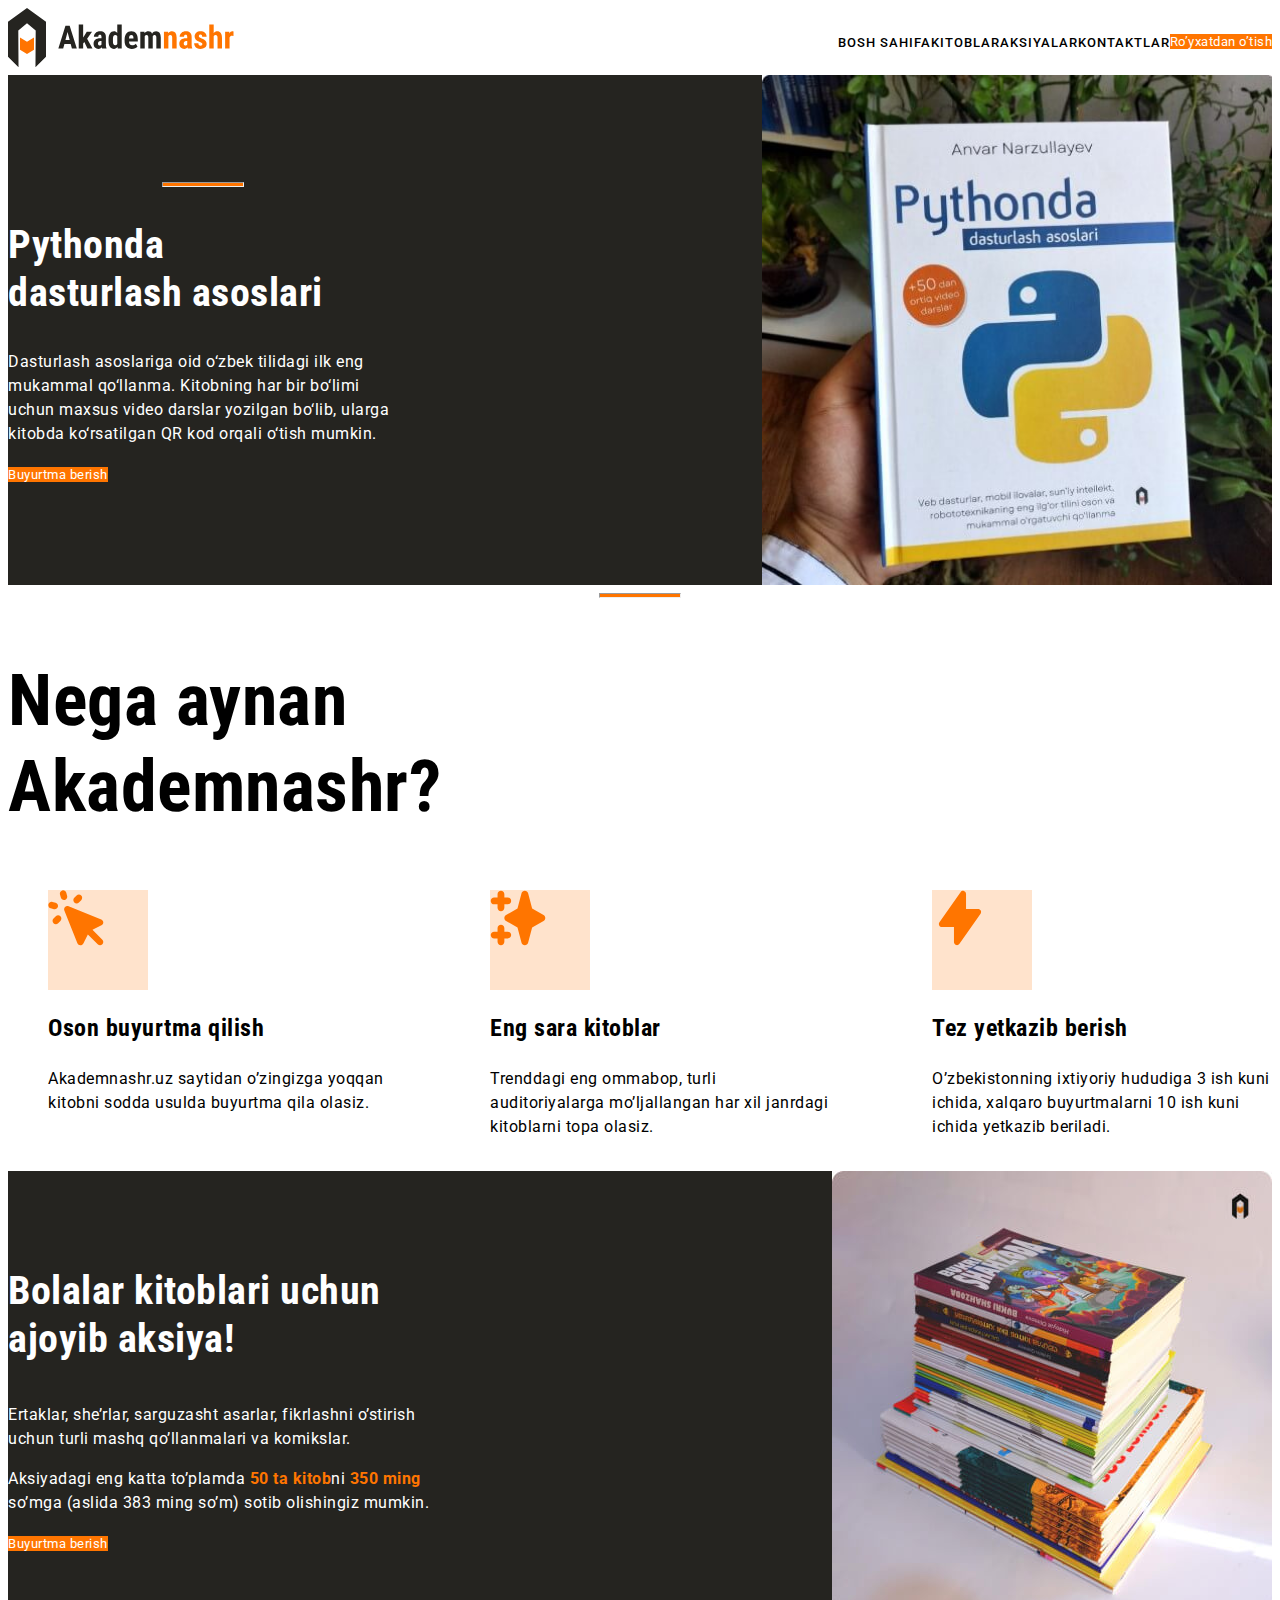
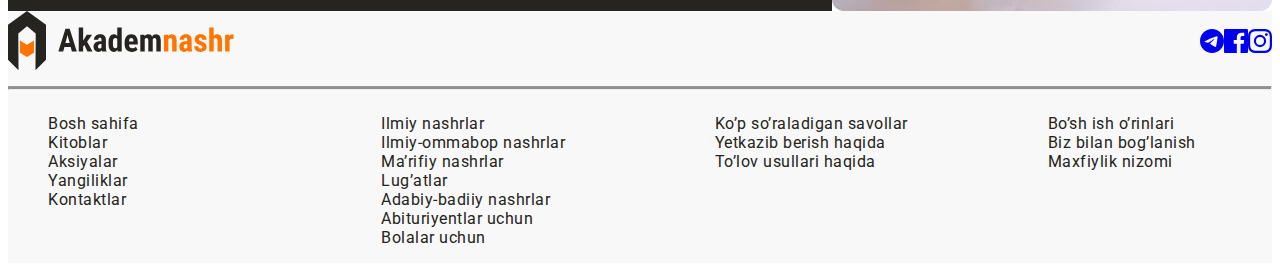
==== commit c68436a6: "Update index.html" ====
--- a/index.html
+++ b/index.html
@@ -19,7 +19,7 @@
     <!-- SITE HEADER -->
     <header class="site-header">
         <a href="index.html">
-            <img src="img/logo.svg" alt="Akadem nashr logosi" width="227" height="60">
+            <img class="logo-link" src="img/logo.svg" alt="Akadem nashr logosi" width="227" height="60">
             <!-- AKADEM NASHR LOGO RASMI -->
         </a>
         <div class="site-header-actions">
@@ -115,28 +115,28 @@
         <div class="site-footer-top">
             <a href="index.html">
                 <!-- AKADEMNASHR LOGO RASMI -->
-                <img src="img/logo.svg" alt="logo" width="227" height="60">
+                <img class="logo-link" src="img/logo.svg" alt="logo" width="227" height="60">
             </a>
             <ul class="site-footer-social">
                 <!-- IJTIMOIY TARMOQLAR -->
                 <li>
                     <a href="https://t.me/Akademnashr" target="_blank"><svg xmlns="http://www.w3.org/2000/svg"
                             width="24" height="24" fill="none">
-                            <path fill="#252420" d="M12 0C5.376 0 0 5.376 0 12s5.376 12 12 12 12-5.376 12-12S18.624 0 12 0Zm5.568 8.16c-.18 1.896-.96 6.504-1.356 8.628-.168.9-.504 1.2-.816 1.236-.696.06-1.224-.456-1.896-.9-1.056-.696-1.656-1.128-2.676-1.8-1.188-.78-.42-1.212.264-1.908.18-.18 3.252-2.976 3.312-3.228a.24.24 0 0 0-.06-.216c-.072-.06-.168-.036-.252-.024-.108.024-1.788 1.14-5.064 3.348-.48.324-.912.492-1.296.48-.432-.012-1.248-.24-1.86-.444-.756-.24-1.344-.372-1.296-.792.024-.216.324-.432.888-.66 3.504-1.524 5.832-2.532 6.996-3.012 3.336-1.392 4.02-1.632 4.476-1.632.096 0
+                            <path fill="currentColor" d="M12 0C5.376 0 0 5.376 0 12s5.376 12 12 12 12-5.376 12-12S18.624 0 12 0Zm5.568 8.16c-.18 1.896-.96 6.504-1.356 8.628-.168.9-.504 1.2-.816 1.236-.696.06-1.224-.456-1.896-.9-1.056-.696-1.656-1.128-2.676-1.8-1.188-.78-.42-1.212.264-1.908.18-.18 3.252-2.976 3.312-3.228a.24.24 0 0 0-.06-.216c-.072-.06-.168-.036-.252-.024-.108.024-1.788 1.14-5.064 3.348-.48.324-.912.492-1.296.48-.432-.012-1.248-.24-1.86-.444-.756-.24-1.344-.372-1.296-.792.024-.216.324-.432.888-.66 3.504-1.524 5.832-2.532 6.996-3.012 3.336-1.392 4.02-1.632 4.476-1.632.096 0
                  .324.024.468.144.12.096.156.228.168.324-.012.072.012.288 0 .456Z" />
                         </svg></a>
                 </li>
                 <li>
                     <a href="https://www.facebook.com/Akademnashr" target="_blank"><svg
                             xmlns="http://www.w3.org/2000/svg" width="24" height="24" fill="none">
-                            <path fill="#252420"
+                            <path fill="currentColor"
                                 d="M22.675 0H1.325C.593 0 0 .593 0 1.325v21.351C0 23.407.593 24 1.325 24H12.82v-9.294H9.692v-3.622h3.128V8.413c0-3.1 1.893-4.788 4.659-4.788 1.325 0 2.463.099 2.795.143v3.24l-1.918.001c-1.504 0-1.795.715-1.795 1.763v2.313h3.587l-.467 3.622h-3.12V24h6.116c.73 0 1.323-.593 1.323-1.325V1.325C24 .593 23.407 0 22.675 0Z" />
                         </svg></a>
                 </li>
                 <li>
                     <a href="https://www.instagram.com/Akademnashr/?hl=en" target="_blank"><svg
                             xmlns="http://www.w3.org/2000/svg" width="24" height="24" fill="none">
-                            <path fill="#252420" fill-rule="evenodd"
+                            <path fill="currentColor" fill-rule="evenodd"
                                 d="M12 0C8.741 0 8.333.014 7.053.072 2.695.272.273 2.69.073 7.052.014 8.333 0 8.741 0 12c0 3.259.014 3.668.072 4.948.2 4.358 2.618 6.78 6.98 6.98C8.333 23.986 8.741 24 12 24c3.259 0 3.668-.014 4.948-.072 4.354-.2 6.782-2.618 6.979-6.98.059-1.28.073-1.689.073-4.948 0-3.259-.014-3.667-.072-4.947-.196-4.354-2.617-6.78-6.979-6.98C15.668.014 15.259 0 12 0Zm0 2.163c3.204 0 3.584.012 4.85.07 3.252.148 4.771 1.691 4.919 4.919.058 1.265.069 1.645.069 4.849 0 3.205-.012 3.584-.069 4.849-.149 3.225-1.664 4.771-4.919 4.919-1.266.058-1.644.07-4.85.07-3.204 0-3.584-.012-4.849-.07-3.26-.149-4.771-1.699-4.919-4.92-.058-1.265-.07-1.644-.07-4.849 0-3.204.013-3.583.07-4.849.149-3.227 1.664-4.771 4.919-4.919 1.266-.057 1.645-.069 4.849-.069ZM5.838 12a6.162 6.162 0 1 1 12.324 0 6.162 6.162 0 0 1-12.324 0ZM12 16a4 4 0 1 1 0-8 4 4 0 0 1 0 8Zm4.965-10.405a1.44 1.44 0 1 1 2.881.001 1.44 1.44 0 0 1-2.881-.001Z"
                                 clip-rule="evenodd" />
                         </svg></a>
--- a/css/style.css
+++ b/css/style.css
@@ -5,10 +5,18 @@
   letter-spacing: 0.5px;
 }
 .site-header {
+  display: flex;
+  align-items: center;
+  justify-content: space-between;
   background-color: #fff;
 }
+.site-header-actions{
+  display: flex;
+  align-items: center;
+}
 .sitenav-list{
-  list-style: none;
+  display: flex;
+  list-style: none; 
 }
 .sitenav-link {
   font-weight: 500;
@@ -28,6 +36,9 @@
   text-decoration: none;
 }
 .hero {
+  display: flex;
+  align-items: center;
+  justify-content: space-between;
   background-color: #252420;
   color: #fff;
 }
@@ -63,6 +74,12 @@
 }
 .feature {
   width: 340px;
+ 
+}
+.feature-list{
+  display: flex;
+  justify-content: space-between;
+  list-style:none;
 }
 .features-title {
   font-family: "Roboto Condensed","Roboto","Arial",sans-serif;
@@ -70,6 +87,7 @@
   font-size: 24px;
   font-weight: 700;
   line-height: 1.2;
+  
 }
 .features-text {
   color: #000;
@@ -81,6 +99,9 @@
 }
 
 .promo {
+  display: flex;
+  justify-content: space-between;
+  align-items: center;
   background-color: #252420;
   color: #fff;
 }
@@ -106,6 +127,20 @@
 .site-footer{
   background-color: #F8F8F8;
 }
+.site-footer-top{
+  display: flex;
+  align-items: center;
+  justify-content: space-between;
+}
+.site-footer-social{
+  display: flex;
+  align-items: center;
+}
+.site-footer-bottom{
+  display: flex;
+  align-items: flex-start;
+  justify-content: space-between;
+}
 .site-footer ul{
   list-style: none;
 }
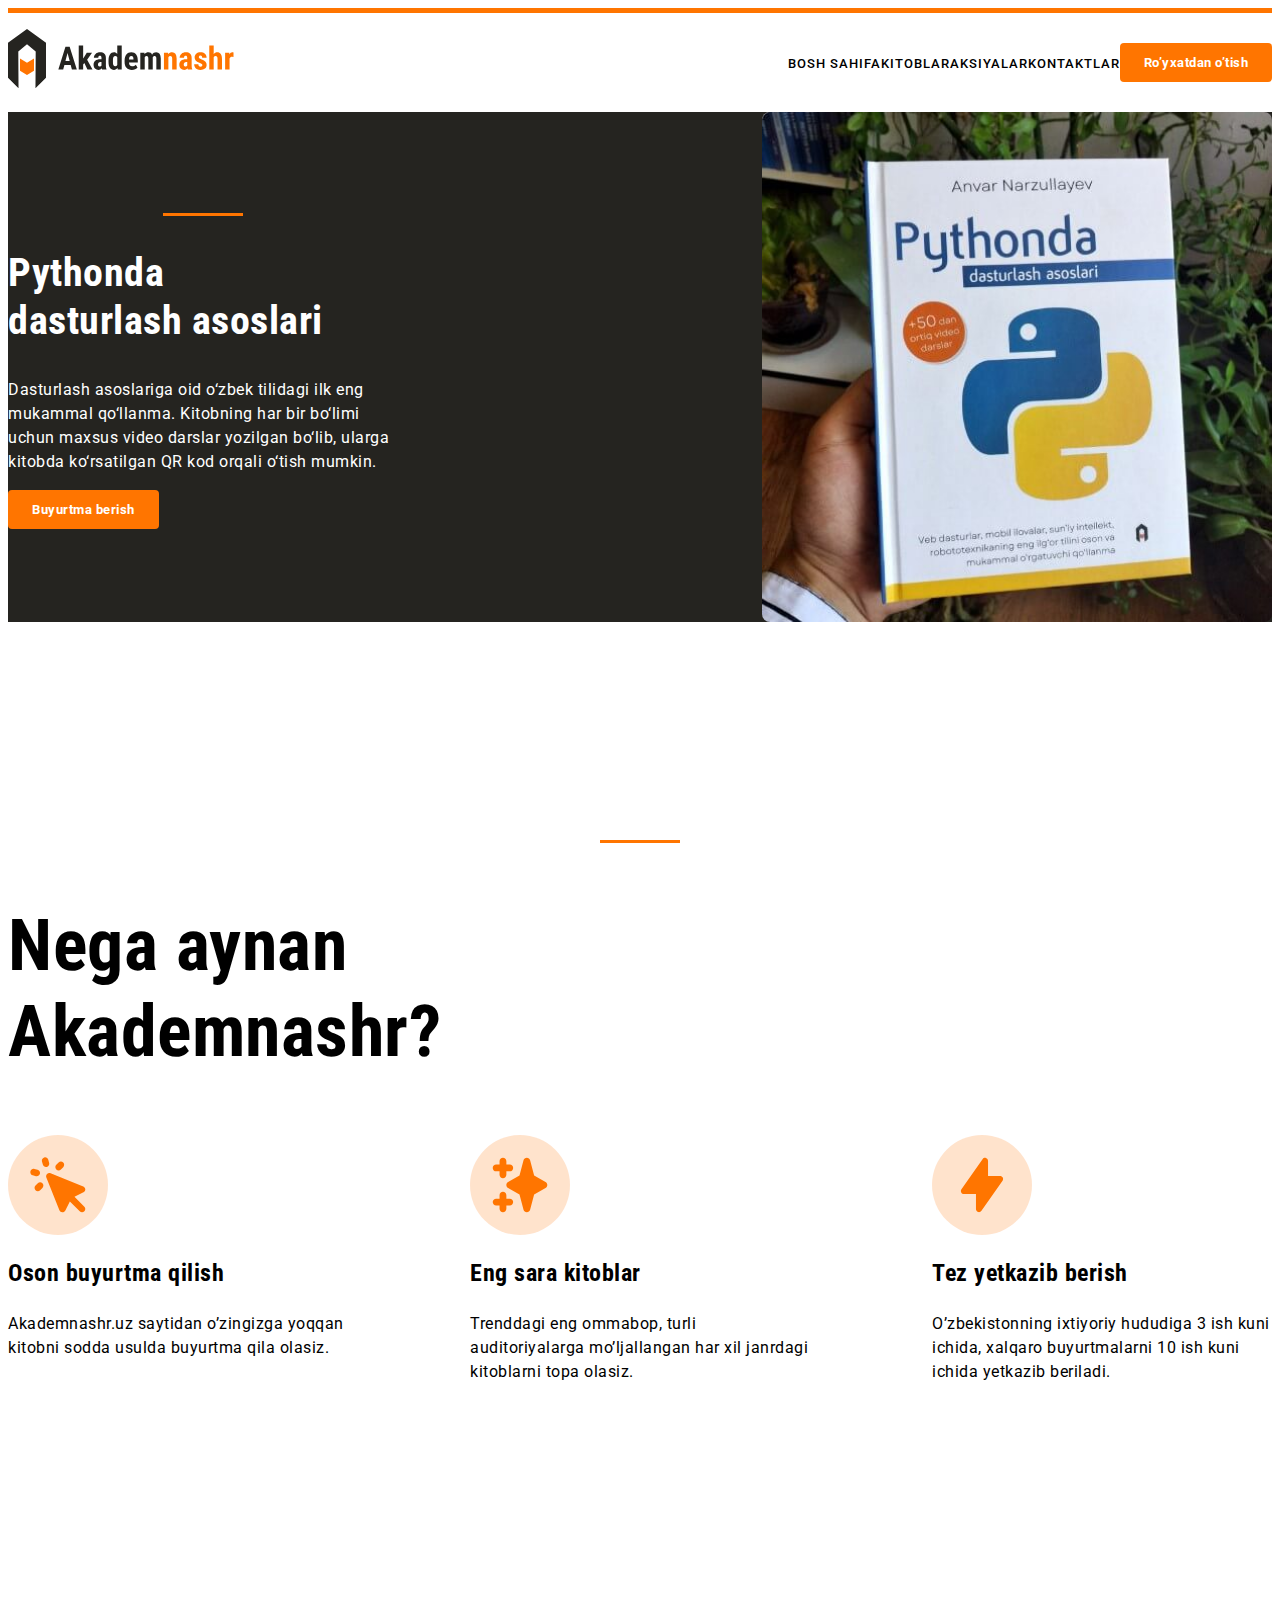
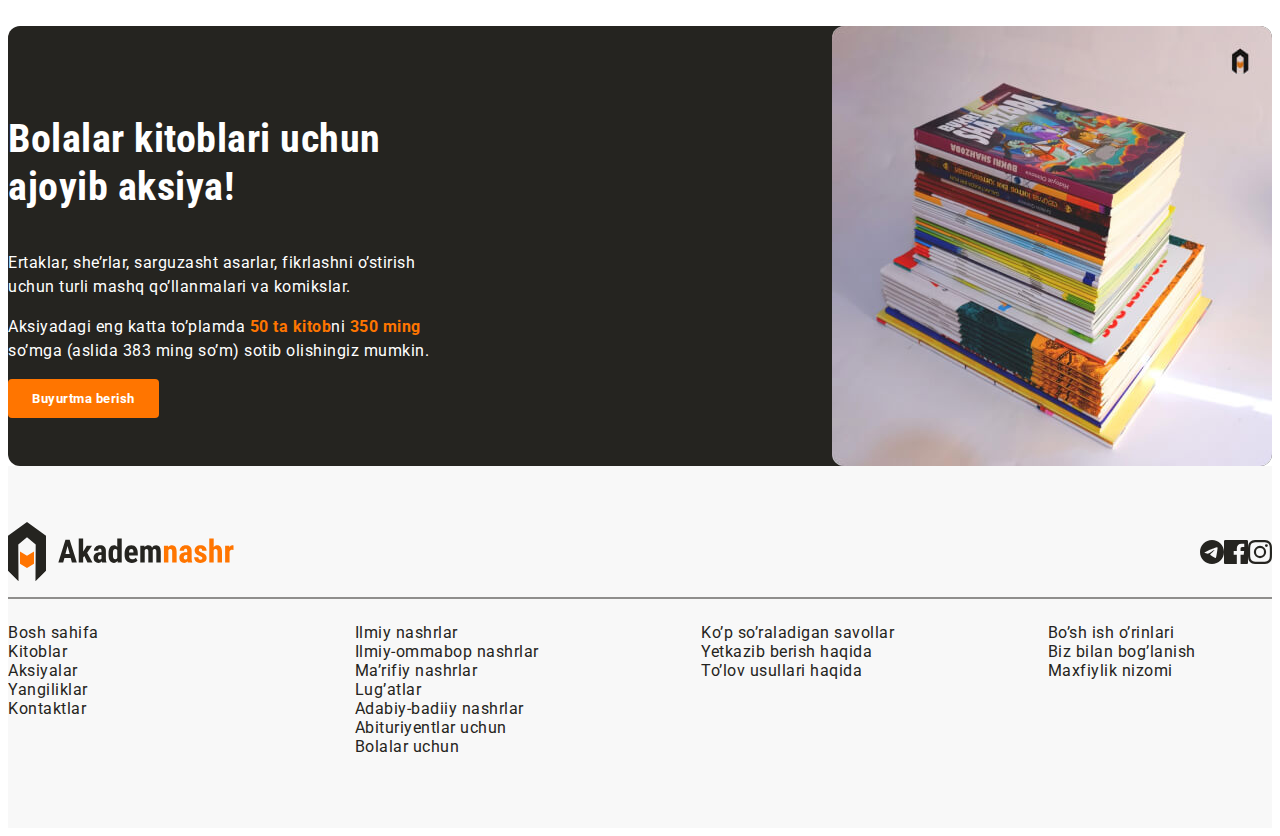
==== commit cf04f8ee: "yangilandi index.html" ====
--- a/index.html
+++ b/index.html
@@ -12,6 +12,7 @@
         href="https://fonts.googleapis.com/css2?family=Roboto+Condensed:ital,wght@0,100..900;1,100..900&family=Roboto:ital,wght@0,100;0,300;0,400;0,500;0,700;0,900;1,100;1,300;1,400;1,500;1,700;1,900&display=swap"
         rel="stylesheet">
     <!-- Css style -->
+    <link rel="stylesheet" href="css/normalize.css">
     <link rel="stylesheet" href="css/style.css">
 </head>
 
@@ -25,10 +26,10 @@
         <div class="site-header-actions">
             <nav>
                 <ul class="sitenav-list">
-                    <li><a class="sitenav-link" href="#">Bosh sahifa</a></li>
-                    <li><a class="sitenav-link" href="#">Kitoblar</a></li>
-                    <li><a class="sitenav-link" href="#">Aksiyalar</a></li>
-                    <li><a class="sitenav-link" href="#">Kontaktlar</a></li>
+                    <li class="sitenav-item"><a class="sitenav-link" href="#">Bosh sahifa</a></li>
+                    <li class="sitenav-item"><a class="sitenav-link" href="#">Kitoblar</a></li>
+                    <li class="sitenav-item"><a class="sitenav-link" href="#">Aksiyalar</a></li>
+                    <li class="sitenav-item"><a class="sitenav-link" href="#">Kontaktlar</a></li>
                 </ul>
             </nav>
             <a class="main-link" href="#">Ro’yxatdan o’tish</a>
@@ -93,15 +94,17 @@
             <div class="promo-content">
                 <!-- AKSIYA -->
                 <h3 class="promo-heading">Bolalar kitoblari uchun ajoyib aksiya!</h3>
-                <p class="promo-text">
-                    Ertaklar, she’rlar, sarguzasht asarlar, fikrlashni o’stirish uchun
-                    turli mashq qo’llanmalari va komikslar.
-                </p>
-                <p class="promo-text">
-                    Aksiyadagi eng katta to’plamda <strong class="promo-highlight">50 ta kitob</strong>ni
-                    <strong class="promo-highlight">350 ming</strong> so’mga (aslida 383 ming so’m) sotib
-                    olishingiz mumkin.
-                </p>
+                <div class="promo-text-wrapper">
+                    <p class="promo-text">
+                        Ertaklar, she’rlar, sarguzasht asarlar, fikrlashni o’stirish uchun
+                        turli mashq qo’llanmalari va komikslar.
+                    </p>
+                    <p class="promo-text">
+                        Aksiyadagi eng katta to’plamda <strong class="promo-highlight">50 ta kitob</strong>ni
+                        <strong class="promo-highlight">350 ming</strong> so’mga (aslida 383 ming so’m) sotib
+                        olishingiz mumkin.
+                    </p>
+                </div>
                 <a class="main-link" href="#">Buyurtma berish</a>
             </div>
             <!-- AKSIYADAGI KITOBLAR TO'PLAMI RASMI -->
--- a/css/style.css
+++ b/css/style.css
@@ -1,22 +1,40 @@
-body{
-  font-family: "roboto" , "Arial" , sans-serif;
+body {
+  font-family: "roboto", "Arial", sans-serif;
   font-size: 16px;
   line-height: 1.5;
   letter-spacing: 0.5px;
 }
+*:focus {
+  outline: 2px dotted #ff7500;
+  outline-offset: 3px;
+}
+.logo-link {
+  transition: opacity 0.4s ease;
+}
+.logo-link:hover {
+  opacity: 0.8;
+}
+.logo-link:active {
+  opacity: 0.6;
+}
+
 .site-header {
   display: flex;
   align-items: center;
   justify-content: space-between;
+  border-top: 5px solid #ff7500;
   background-color: #fff;
-}
-.site-header-actions{
-  display: flex;
-  align-items: center;
-}
-.sitenav-list{
-  display: flex;
-  list-style: none; 
+  padding-top: 16px;
+  padding-bottom: 16px;
+}
+.site-header-actions {
+  display: flex;
+  align-items: center;
+}
+.sitenav-list {
+  display: flex;
+  list-style: none;
+  padding: 0;
 }
 .sitenav-link {
   font-weight: 500;
@@ -26,14 +44,31 @@
   text-transform: uppercase;
   text-decoration: none;
   color: #000;
-}
-
+  transition: color 0.4s ease, opacity 0.4s ease;
+}
+.sitenav-link:hover {
+  color: #ff7500;
+}
+.sitenav-link:active {
+  opacity: 0.6;
+}
 .main-link {
+  display: inline-block;
   font-size: 13px;
+  font-weight: bold;
   line-height: 15px;
   background-color: #ff7500;
   color: #fff;
   text-decoration: none;
+  transition: opacity 0.4s ease;
+  padding: 12px 24px;
+  border-radius: 4px;
+}
+.main-link:hover {
+  opacity: 0.8;
+}
+.main-link:active {
+  opacity: 0.6;
 }
 .hero {
   display: flex;
@@ -48,14 +83,16 @@
 .hero-img {
   width: 510px;
   height: 510px;
+  border-radius: 8px;
 }
 .orange-line {
   width: 80px;
   height: 3px;
+  border: none;
   background-color: #ff7500;
 }
 .hero-heading {
-  font-family:"Roboto Condensed","roboto","arial",sans-serif;
+  font-family: "Roboto Condensed", "roboto", "arial", sans-serif;
   font-weight: bold;
   font-size: 40px;
   line-height: 1.2;
@@ -66,35 +103,42 @@
   line-height: 24px;
   font-weight: 400;
 }
+.features {
+  padding-top: 210px;
+  padding-bottom: 210px;
+}
 .features-heading {
-  font-family: "Roboto Condensed","Robot","Arial",sans-serif;
+  font-family: "Roboto Condensed", "Robot", "Arial", sans-serif;
   width: 440px;
   font-size: 72px;
   line-height: 1.2;
 }
 .feature {
   width: 340px;
- 
-}
-.feature-list{
-  display: flex;
-  justify-content: space-between;
-  list-style:none;
+}
+.feature-list {
+  display: flex;
+  justify-content: space-between;
+  list-style: none;
+  padding: 0;
 }
 .features-title {
-  font-family: "Roboto Condensed","Roboto","Arial",sans-serif;
+  font-family: "Roboto Condensed", "Roboto", "Arial", sans-serif;
   color: #000;
   font-size: 24px;
   font-weight: 700;
   line-height: 1.2;
-  
 }
 .features-text {
   color: #000;
 }
 .feature-icon-wrapper {
+  display: flex;
+  justify-content: center;
+  align-items: center;
   width: 100px;
   height: 100px;
+  border-radius: 50%;
   background-color: rgba(255, 117, 0, 0.2);
 }
 
@@ -102,6 +146,7 @@
   display: flex;
   justify-content: space-between;
   align-items: center;
+  border-radius: 12px;
   background-color: #252420;
   color: #fff;
 }
@@ -109,55 +154,73 @@
   width: 440px;
 }
 .promo-heading {
-  font-family:"Roboto Condensed","roboto","arial",sans-serif;
+  font-family: "Roboto Condensed", "roboto", "arial", sans-serif;
   font-size: 40px;
   font-weight: 700;
   line-height: 48px;
 }
 
-
-.promo-highlight{
-  color: #ff7500;
-}
-.promo-img{
-  width:440px;
+.promo-highlight {
+  color: #ff7500;
+}
+.promo-img {
+  width: 440px;
   height: 440px;
   object-fit: cover;
-}
-.site-footer{
-  background-color: #F8F8F8;
-}
-.site-footer-top{
-  display: flex;
-  align-items: center;
-  justify-content: space-between;
-}
-.site-footer-social{
-  display: flex;
-  align-items: center;
-}
-.site-footer-bottom{
+  border-radius: 12px;
+}
+.site-footer {
+  padding-top: 56px;
+  padding-bottom: 56px;
+  background-color: #f8f8f8;
+}
+.site-footer-top {
+  display: flex;
+  align-items: center;
+  justify-content: space-between;
+}
+.site-footer-social {
+  display: flex;
+  align-items: center;
+  padding: 0;
+}
+.site-footer-social a {
+  color: #252420;
+}
+.site-footer-social a:hover {
+  color: #ff7500;
+}
+.site-footer-social a:active {
+  opacity: 0.6;
+}
+.site-footer-bottom {
   display: flex;
   align-items: flex-start;
   justify-content: space-between;
 }
-.site-footer ul{
+
+.site-footer ul {
   list-style: none;
 }
-.site-footer-divider{
+.site-footer-divider {
   height: 2px;
+  border: 0;
   background-color: rgba(37, 36, 32, 0.5);
-
-}
-.site-footer-link-list{
+}
+.site-footer-link-list {
   width: 224px;
   line-height: 19px;
-}
-.site-footer-link-list a{
+  padding: 0;
+}
+.site-footer-link-list a {
   text-decoration: none;
   color: #252420;
 }
-
-
+.site-footer-link-list a:hover {
+  color: #ff7500;
+}
+.site-footer-link-list a:active {
+  opacity: 0.6;
+}
 /*roboto 400 500 700
 roboto condensed 700 */
